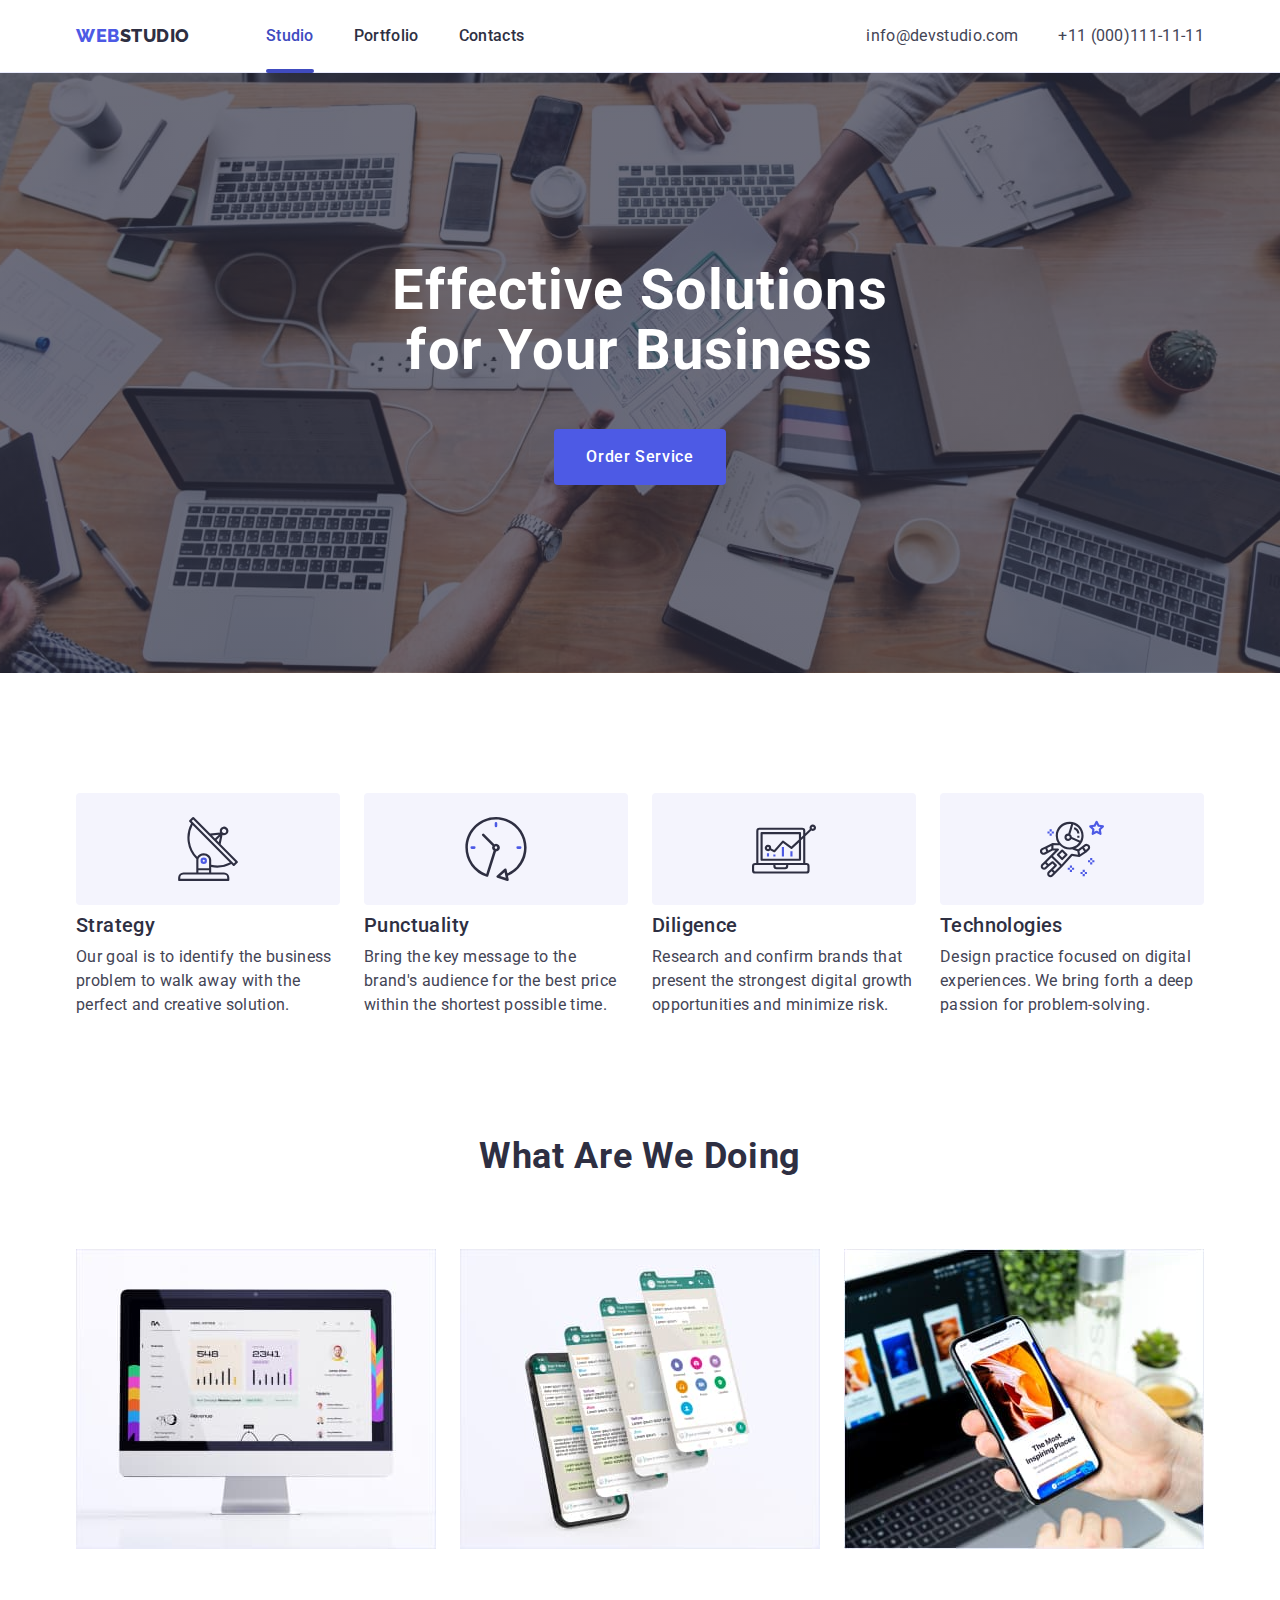
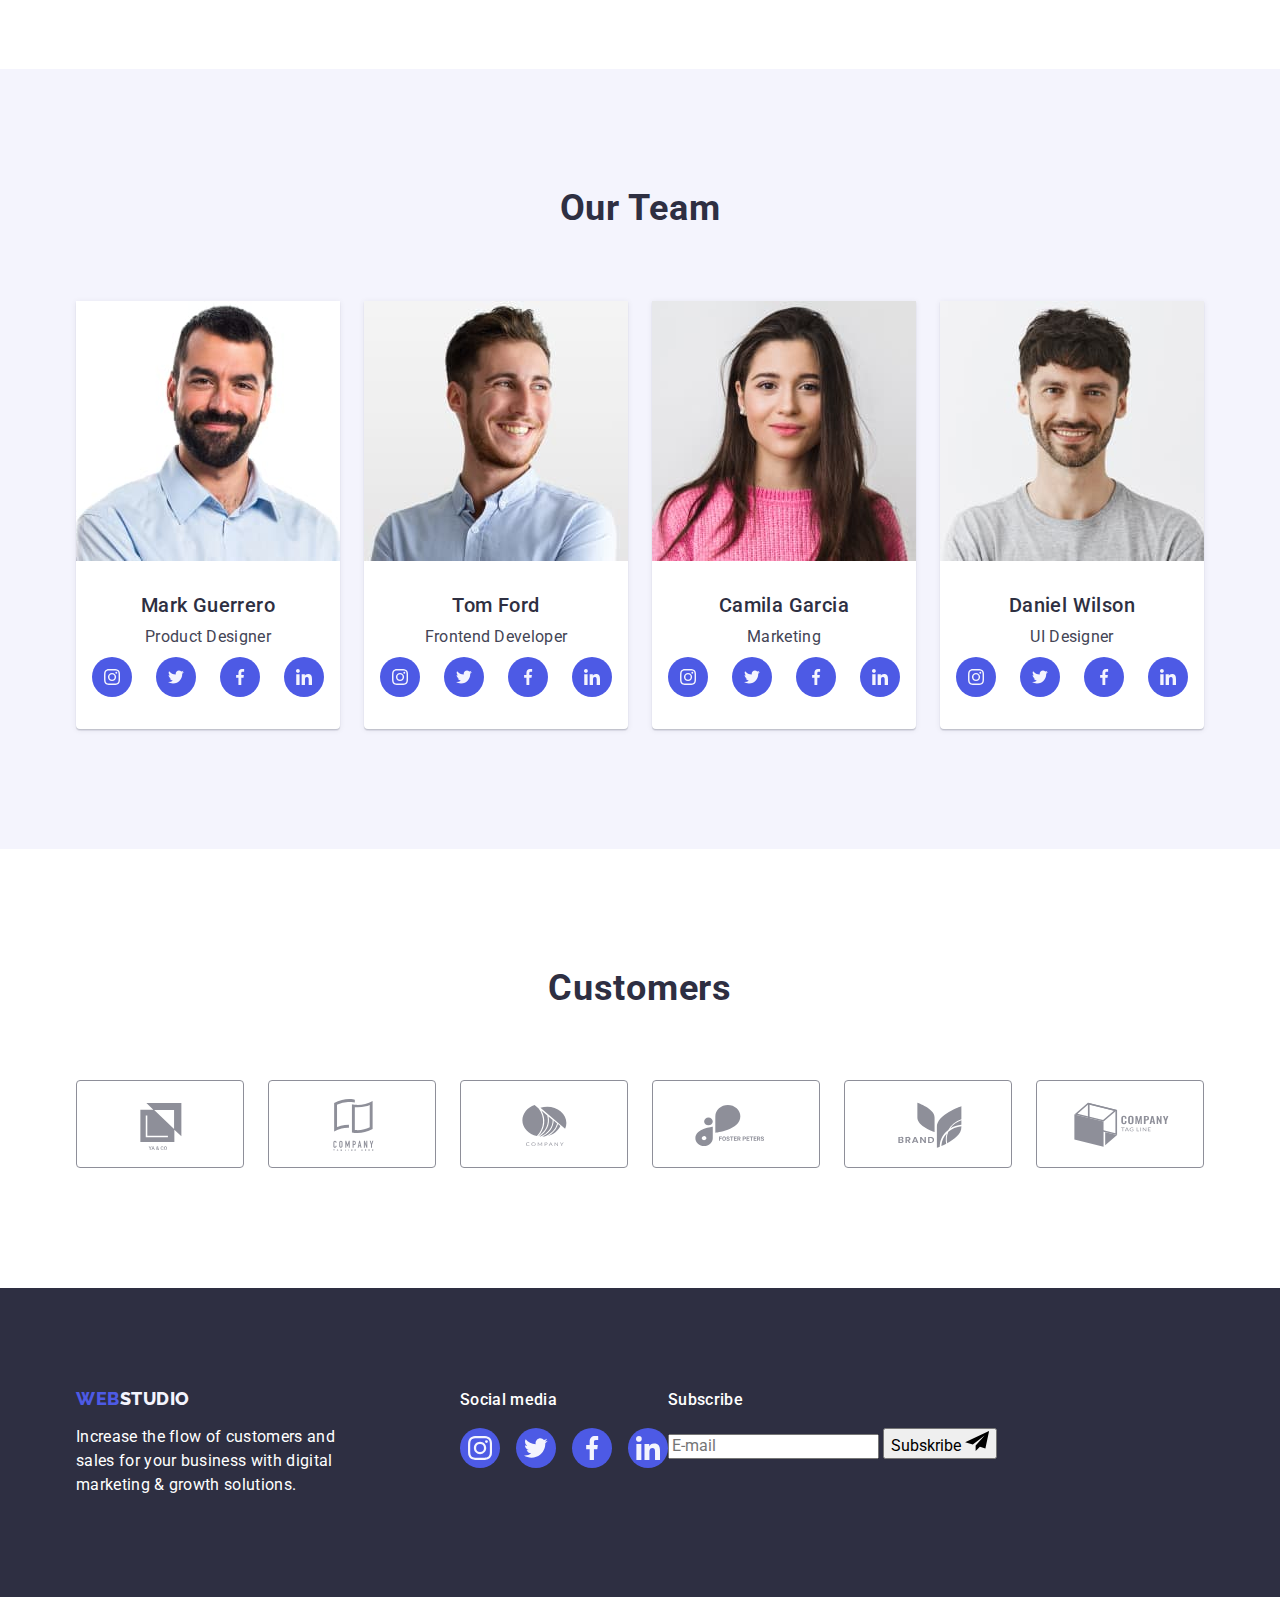
==== index.html @ 9d2a529b "hw day 2" ====
<!DOCTYPE html>
<html lang="en">

<head>
  <meta charset="UTF-8" />
  <meta http-equiv="X-UA-Compatible" content="IE=edge" />
  <meta name="viewport" content="width=device-width, initial-scale=1.0" />
  <title>WEBSTUDIO</title>
  <!-- Google fonts -->
  <link rel="preconnect" href="https://fonts.googleapis.com">
  <link rel="preconnect" href="https://fonts.gstatic.com" crossorigin>
  <link href="https://fonts.googleapis.com/css2?family=Raleway:wght@800&family=Roboto:wght@400;500;700;900&display=swap"
    rel="stylesheet">
  <link rel="stylesheet" href="https://cdn.jsdelivr.net/npm/modern-normalize@1.1.0/modern-normalize.min.css">
  <link rel="stylesheet" href="./css/styles.css">
</head>

<body class="body">
  <!-- Header section -->
  <header class="header">
    <div class="header-container container">
      <nav class="header-nav list">
        <a class="header-web link" href="./index.html">WEB<span class="header-studio link">Studio</span></a>
        <ul class="header-list list">
          <li class="header-item list">
            <a class="header-link current link" href="./index.html">Studio</a>
          </li>
          <li class="header-item list">
            <a class="header-link link" href="./portfolio.html">Portfolio</a>
          </li>
          <li class="header-item list">
            <a class="header-link link" href="">Contacts</a>
          </li>
        </ul>
      </nav>
      <address class=" adress-header">
        <ul class="adress list">
          <li class="adress-item">
            <a class="adress-mail link" href=" mailto:info@devstudio.com">info@devstudio.com</a>
          </li>
          <li><a class="adress-mail link" href="tel:+110001111111">+11 (000)111-11-11</a>
          </li>
        </ul>
      </address>
    </div>
  </header>
  <main>
    <section class="hero">
      <div class="container">
        <!-- Hero -->
        <h1 class="hero-title">Effective Solutions for Your Business</h1>
        <button class="hero-btn" type="button" data-modal-open>Order Service</button>
      </div>
    </section>
    <!-- Benefits -->
    <section class="benefits">
      <div class="container">
        <h2 class="visually-hidden">What we are doing</h2>
        <ul class="benefits-list list">
          <li class="benefits-item">
            <div class="icons">
              <svg class="benefits-icon" width="64" height="64">
                <use href="./images/icons.svg#icon-antenna4"></use>
              </svg>
            </div>
            <h3 class="benefits-title">Strategy</h3>
            <p class="benefits-text">
              Our goal is to identify the business problem to walk away with the
              perfect and creative solution.
            </p>
          </li>
          <li class="benefits-item">
            <div class="icons">
              <svg class="benefits-icon" width="64" height="64">
                <use href="./images/icons.svg#icon-clock2"></use>
              </svg>
            </div>
            <h3 class="benefits-title">Punctuality</h3>
            <p class="benefits-text">
              Bring the key message to the brand's audience for the best price
              within the shortest possible time.
            </p>
          </li>
          <li class="benefits-item">
            <div class="icons">
              <svg class="benefits-icon" width="64" height="64">
                <use href="./images/icons.svg#icon-diagram3"></use>
              </svg>
            </div>
            <h3 class="benefits-title">Diligence</h3>
            <p class="benefits-text">
              Research and confirm brands that present the strongest digital
              growth opportunities and minimize risk.
            </p>
          </li>
          <li class="benefits-item">
            <div class="icons">
              <svg class="benefits-icon" width="64" height="64">
                <use href="./images/icons.svg#icon-astronaut1"></use>
              </svg>
            </div>
            <h3 class="benefits-title">Technologies</h3>
            <p class="benefits-text">
              Design practice focused on digital experiences. We bring forth a
              deep passion for problem-solving.
            </p>
          </li>
        </ul>
      </div>
    </section>
    <!-- What are we doing -->
    <section class="img-section">
      <div class="container">
        <h2 class="img-section-title">What are we doing</h2>
        <ul class="img-section-images list">
          <li class="img-section-item">
            <img class="img-section-img" src="./images/img01.jpg" alt="Computer" width="360" height="300" />
          </li>
          <li class="img-section-item">
            <img class="img-section-img" src="./images/img02.jpg" alt="Technologies" width="360" height="300" />
          </li>
          <li class="img-section-item">
            <img class="img-section-img" src="./images/img03.jpg" alt="Mobile device" width="360" height="300" />
          </li>
        </ul>
      </div>
    </section>
    <!-- Our Team -->
    <section class="section-team section">
      <div class="container">
        <h2 class="team-title">Our Team</h2>
        <ul class="team-list list">
          <li class="team-item">
            <img class="team-img" src="./images/section03/img01.jpg" alt="Man in shirt" width="264" height="260" />
            <div class="team-name">
              <h3 class="team-headline">Mark Guerrero</h3>
              <p class="team-text">Product Designer</p>
              <ul class="socials list">
                <li class="socials-item">
                  <a class="socials-link link" href="https://instagram.com" target="_blank" rel="noopener no referrer"
                    aria-label="Instagram icon">
                    <svg class="socials-icon" width="16" height="16">
                      <use href="./images/icons.svg#icon-instagram1"></use>
                    </svg>
                  </a>
                </li>
                <li class="socials-item">
                  <a class="socials-link link" href="https://twitter.com" target="_blank" rel="noopener no referrer"
                    aria-label="Twitter icon">
                    <svg class="socials-icon" width="16" height="16">
                      <use href="./images/icons.svg#icon-twitter2"></use>
                    </svg>
                  </a>
                </li>
                <li class="socials-item">
                  <a class="socials-link link" href="https://facebook.com" target="_blank" rel="noopener no referrer"
                    aria-label="Facebook icon">
                    <svg class="socials-icon" width="16" height="16">
                      <use href="./images/icons.svg#icon-facebook3"></use>
                    </svg>
                  </a>
                </li>
                <li class="socials-item">
                  <a class="socials-link link" href="https://linkedin.com" target="_blank" rel="noopener no referrer"
                    aria-label="Linkedin icon">
                    <svg class="socials-icon" width="16" height="16">
                      <use href="./images/icons.svg#icon-linkedin4"></use>
                    </svg>
                  </a>
                </li>
              </ul>
            </div>
          </li>
          <li class="team-item">
            <img class="team-img" src="./images/section03/img02.jpg" alt="Man in shirt" width="264" height="260" />
            <div class="team-name">
              <h3 class="team-headline">Tom Ford</h3>
              <p class="team-text">Frontend Developer</p>
              <ul class="socials list">
                <li class="socials-item">
                  <a class="socials-link link" href="https://instagram.com" target="_blank" rel="noopener no referrer"
                    aria-label="Instagram icon">
                    <svg class="socials-icon" width="16" height="16">
                      <use href="./images/icons.svg#icon-instagram1"></use>
                    </svg>
                  </a>
                </li>
                <li class="socials-item">
                  <a class="socials-link link" href="https://twitter.com" target="_blank" rel="noopener no referrer"
                    aria-label="Twitter icon">
                    <svg class="socials-icon" width="16" height="16">
                      <use href="./images/icons.svg#icon-twitter2"></use>
                    </svg>
                  </a>
                </li>
                <li class="socials-item">
                  <a class="socials-link link" href="https://facebook.com" target="_blank" rel="noopener no referrer"
                    aria-label="Facebook icon">
                    <svg class="socials-icon" width="16" height="16">
                      <use href="./images/icons.svg#icon-facebook3"></use>
                    </svg>
                  </a>
                </li>
                <li class="socials-item">
                  <a class="socials-link link" href="https://linkedin.com" target="_blank" rel="noopener no referrer"
                    aria-label="Linkedin icon">
                    <svg class="socials-icon" width="16" height="16">
                      <use href="./images/icons.svg#icon-linkedin4"></use>
                    </svg>
                  </a>
                </li>
              </ul>
            </div>
          </li>
          <li class="team-item">
            <img class="team-img" src="./images/section03/img03.jpg" alt="Women in sweater" width="264" height="260" />
            <div class="team-name">
              <h3 class="team-headline">Camila Garcia</h3>
              <p class="team-text">Marketing</p>
              <ul class="socials list">
                <li class="socials-item">
                  <a class="socials-link link" href="https://instagram.com" target="_blank" rel="noopener no referrer"
                    aria-label="Instagram icon">
                    <svg class="socials-icon" width="16" height="16">
                      <use href="./images/icons.svg#icon-instagram1"></use>
                    </svg>
                  </a>
                </li>
                <li class="socials-item">
                  <a class="socials-link link" href="https://twitter.com" target="_blank" rel="noopener no referrer"
                    aria-label="Twitter icon">
                    <svg class="socials-icon" width="16" height="16">
                      <use href="./images/icons.svg#icon-twitter2"></use>
                    </svg>
                  </a>
                </li>
                <li class="socials-item">
                  <a class="socials-link link" href="https://facebook.com" target="_blank" rel="noopener no referrer"
                    aria-label="Facebook icon">
                    <svg class="socials-icon" width="16" height="16">
                      <use href="./images/icons.svg#icon-facebook3"></use>
                    </svg>
                  </a>
                </li>
                <li class="socials-item">
                  <a class="socials-link link" href="https://linkedin.com" target="_blank" rel="noopener no referrer"
                    aria-label="Linkedin icon">
                    <svg class="socials-icon" width="16" height="16">
                      <use href="./images/icons.svg#icon-linkedin4"></use>
                    </svg>
                  </a>
                </li>
              </ul>
            </div>
          </li>
          <li class="team-item">
            <img class="team-img" src="./images/section03/img04.jpg" alt="Man in shirt" width="264" height="260" />
            <div class="team-name">
              <h3 class="team-headline">Daniel Wilson</h3>
              <p class="team-text">UI Designer</p>
              <ul class="socials list">
                <li class="socials-item">
                  <a class="socials-link link" href="https://instagram.com" target="_blank" rel="noopener no referrer"
                    aria-label="Instagram icon">
                    <svg class="socials-icon" width="16" height="16">
                      <use href="./images/icons.svg#icon-instagram1"></use>
                    </svg>
                  </a>
                </li>
                <li class="socials-item">
                  <a class="socials-link link" href="https://twitter.com" target="_blank" rel="noopener no referrer"
                    aria-label="Twitter icon">
                    <svg class="socials-icon" width="16" height="16">
                      <use href="./images/icons.svg#icon-twitter2"></use>
                    </svg>
                  </a>
                </li>
                <li class="socials-item">
                  <a class="socials-link link" href="https://facebook.com" target="_blank" rel="noopener no referrer"
                    aria-label="Facebook icon">
                    <svg class="socials-icon" width="16" height="16">
                      <use href="./images/icons.svg#icon-facebook3"></use>
                    </svg>
                  </a>
                </li>
                <li class="socials-item">
                  <a class="socials-link link" href="https://linkedin.com" target="_blank" rel="noopener no referrer"
                    aria-label="Linkedin icon">
                    <svg class="socials-icon" width="16" height="16">
                      <use href="./images/icons.svg#icon-linkedin4"></use>
                    </svg>
                  </a>
                </li>
              </ul>
            </div>
          </li>
        </ul>
      </div>
    </section>
    <!-- Customers section -->
    <section class="customers section">
      <div class="container">
        <h2 class="customers-title">Customers</h2>
        <ul class="customers-list list">
          <li class="customers-item">
            <a class="customers-link link" href="">
              <svg class="customers-icon" width="104" height="56">
                <use href="./images/icons.svg#icon-Logo"></use>
              </svg>
            </a>
          </li>
          <li class="customers-item">
            <a class="customers-link link" href="">
              <svg class="customers-icon" width="104" height="56">
                <use href="./images/icons.svg#icon-Logo-1"></use>
              </svg>
            </a>
          </li>
          <li class="customers-item">
            <a class="customers-link link" href="">
              <svg class="customers-icon" width="104" height="56">
                <use href="./images/icons.svg#icon-Logo-2"></use>
              </svg>
            </a>
          </li>
          <li class="customers-item">
            <a class="customers-link link" href="">
              <svg class="customers-icon" width="104" height="56">
                <use href="./images/icons.svg#icon-Logo-3"></use>
              </svg>
            </a>
          </li>
          <li class="customers-item">
            <a class="customers-link link" href="">
              <svg class="customers-icon" width="104" height="56">
                <use href="./images/icons.svg#icon-Logo-4"></use>
              </svg>
            </a>
          </li>
          <li class="customers-item">
            <a class="customers-link link" href="">
              <svg class="customers-icon" width="104" height="56">
                <use href="./images/icons.svg#icon-Logo-5"></use>
              </svg>
            </a>
          </li>
        </ul>
      </div>
    </section>
  </main>
  <!-- Footer section -->
  <footer class="footer">
    <div class="footer-container container">
      <div class="footer-logo">
        <a class="footer-web link" href="./index.html">WEB<span class="footer-studio link">Studio</span></a>
        <p class="footer-text">
          Increase the flow of customers and sales for your business with digital
          marketing & growth solutions.
        </p>
      </div>
      <div class="social-container">
        <p class="footer-text-social">Social media</p>
        <ul class="socials-list list">
          <li class="socials-item">
            <a class="footer-link link" href="https://instagram.com" target="_blank" rel="noopener no referrer"
              aria-label="Instagram icon">
              <svg class="socials-icon" width="24" height="24">
                <use href="./images/icons.svg#icon-instagram1"></use>
              </svg>
            </a>
          </li>
          <li class="socials-item">
            <a class="footer-link link" href="https://twitter.com" target="_blank" rel="noopener no referrer"
              aria-label="Twitter icon">
              <svg class="socials-icon" width="24" height="24">
                <use href="./images/icons.svg#icon-twitter2"></use>
              </svg>
            </a>
          </li>
          <li class="socials-item">
            <a class="footer-link link" href="https://facebook.com" target="_blank" rel="noopener no referrer"
              aria-label="Facebook icon">
              <svg class="socials-icon" width="24" height="24">
                <use href="./images/icons.svg#icon-facebook3"></use>
              </svg>
            </a>
          </li>
          <li class="socials-item">
            <a class="footer-link link" href="https://linkedin.com" target="_blank" rel="noopener no referrer"
              aria-label="Linkedin icon">
              <svg class="socials-icon" width="24" height="24">
                <use href="./images/icons.svg#icon-linkedin4"></use>
              </svg>
            </a>
          </li>
        </ul>
      </div>
      <form class="subskribe-form" name="subskribe_form">
        <div class="subskribe-box">
          <p class="footer-text-social">Subscribe</p>
          <label>
            <input type="email" name="user_email" placeholder="E-mail" />
          </label>
          <!-- Button form subskribe -->
          <button type="submit">Subskribe
            <svg class="send-icon" width="24" height="20">
              <use href="./images/icons.svg#icon-icon-send"></use>
            </svg>
          </button>
        </div>
      </form>
    </div>
  </footer>
  <!-- Modal window -->
  <div class="backdrop is-hidden" data-modal>
    <div class="modal">
      <button class="modal-button" type="button" data-modal-close>
        <svg class="modal-icon" width="8" height="8">
          <use href="./images/icons.svg#icon-Vector-close"></use>
        </svg>
      </button>
      <strong class="modal-title">Leave your contacts and we will call you back</strong>
      <form class="modal-form" name="contact-form">
        <label class="modal-form-label" for="user_name">Name</label>
        <div class="modal-form-field">
          <input class="modal-form-input" type="text" name="user_name">
          <svg class="modal-form-icon" width="12" height="12">
            <use href="./images/icons.svg#icon-user-icon"></use>
          </svg>
        </div>
        <label class="modal-form-label" for="user_phone">Phone</label>
        <div class="modal-form-field">
          <input class="modal-form-input" type="tel" name="user_phone">
          <svg class="modal-form-icon" width="13" height="13">
            <use href="./images/icons.svg#icon-phone-icon"></use>
          </svg>
        </div>
        <label class="modal-form-label" for="user_email">Email</label>
        <div>
          <input class="modal-form-input" type="email" name="user_email">
          <svg class="modal-form-icon" width="15" height="12">
            <use href="./images/icons.svg#icon-mail-icon"></use>
          </svg>
        </div>
        <label class="modal-form-label" for="user_name">Comment</label>
        <textarea class="modal-form-message" name="user_message" rows="5" placeholder="Text input">
      </textarea>
        <label class="modal-form-agreement" for="user_agreement">
          <input class="modal-form-agreement" type="checkbox" name="user_agreement">
          <span class="modal-form-agreement-text">I accept the terms and conditions of the <a
              class="modal-form-agreement-link" href="">Privacy
              Policy</a></span>
        </label>
        <button class="hero-btn" type="submit">Send</button>
      </form>
    </div>
  </div>

  <script src="./js/modal.js"></script>
</body>

</html>
---- css/styles.css ----
/**
  |============================
  | Colors
  |============================
*/

:root {
  --iris: #4d5ae5;
  --ocean: #404bbf;
  --navy-blue: #2e2f42;
  --green: #31d0aa;
  --slate: #434455;
  --light-slate: #8e8f99;
  --cornflower: #e7e9fc;
  --cloud: #f4f4fd;
  --navy-blue-modal: #2e2f42;
  --grey: #2e2f42;
  --white: #ffffff;
  --dairy: #fcfcfc;


/**
  |============================
  | Fonts
  |============================
*/
  --primary-font: Roboto, sans-serif;
  --secodary-font: Raleway, sans-serif;
  
  /**
    |============================
    | Text colors
    |============================
  */
  --main-txt-cl: #434455;
  --light-txt-cl: #2e2f42;
  --accent-txt-cl:#4d5ae5;
  --navi-focus-cl:#404BBF;
  --mail-txt-cl: #434455;
  --white-txt-cl: #ffffff;
  --footer-txt-cl:#f4f4fd;
  /**
    |============================
    | BG Colors
    |============================
  */

  --background: #2e2f42;
  --background-btn:#4d5ae5;
  --bck-clr-main:#ffffff;


  /**
    |============================
    | Color bottom
    |============================
  */
  --btm-border:#e7e9fc;

  /**
    |============================
    | Customers icon
    |============================
  */
--cust-icon:#8e8f99;


  /**
    |============================
    | Others
    |============================
  */

  --indent:24px;
  --anim:250ms cubic-bezier(0.4, 0, 0.2, 1); 

}

/**
  |============================
  | Base styles
  |============================
*/
/* RESET  start*/

h1,
h2,
h3,
h4,
h5,
h6,
p {
  margin: 0;
}

.img{
  display: block;
}
.visually-hidden {
  position: absolute;
  white-space: nowrap;
  width: 1px;
  height: 1px;
  overflow: hidden;
  border: 0;
  padding: 0;
  clip: rect(0 0 0 0);
  clip-path: inset(50%);
  margin: -1px;
}

.section{
  padding-top: 120px;
  padding-bottom: 120px;
}

.benefits {
  padding-bottom: 120px;
  padding-top: 120px;
}

.list{
list-style: none;
padding: 0;
margin: 0;
}

.decoration{
  text-decoration: none;
}
.link{
  text-decoration: none;
}

.adress-header{
  font-style: normal
}
/* Reset end */

.container {
  width: 1158px;
  margin-left: auto;
  margin-right: auto;
  padding-left: 15px;
  padding-right: 15px;
}

/**
  |============================
  | Body section
  |============================
*/

.body{
  font-family: var(--primary-font);
  font-size: 16px;
  color: var(--main-txt-cl);
  background-color: var(--bck-clr-main);

}

/**
  |============================
  | HEADER
  |============================
*/

.header-container{
  display: flex;
  align-items: center;
  
}


.header-web {
margin-right: 76px;
font-family: "Raleway", sans-serif;
font-weight: 800;
font-size: 18px;
line-height: 1.17;
letter-spacing: 0.03em;
text-transform: uppercase;
color: var(--accent-txt-cl);
}

.header-studio {
  color: var(--light-txt-cl);
}

.header-link-studio {
  font-weight: 800;
  font-size: 18px;
  line-height: 1.17;
  color: var(--light-txt-cl);
  font-family: var(--secodary-font);
  letter-spacing: 0.03em;
  text-transform: uppercase;
}

.header {
border-bottom: 1px solid #e7e9fc;
box-shadow: 0px 2px 1px rgba(46, 47, 66, 0.08), 0px 1px 1px rgba(46, 47, 66, 0.16), 0px 1px 6px rgba(46, 47, 66, 0.08);
}

.header-list {
gap: 40px;
display:flex;
align-items: center;
}

.header-nav{
 display:flex;
 align-items: center;
 margin-right: auto
}

.header-link {
  position: relative;
  display: block;
  padding-top: 24px;
  padding-bottom: 24px;
  font-weight: 500;
  font-size: 16px;
  line-height: 1.5;
  letter-spacing: 0.02em;
  color: var(--light-txt-cl);
  transition: color var(--anim);

}

.header-link::after {
position: absolute;
content: '';
width: 100%;
bottom: -1px;
height: 4px;
border-radius: 2px;
display: block;
transition: background-color var(--anim);
}

.header-link.current{
color: var(--navi-focus-cl);
}

.header-link.current::after,
.header-link:hover::after,
.header-link:focus::after{
background-color: var(--navi-focus-cl);
}


.header-link:hover{
  color: #404bbf;
}
.header-link:focus{
  color:#404bbf;
}

.adress {
display: flex;
gap: 40px;
}


.adress-mail-end {
  margin-right: 0;
}


.adress-mail {
  font-size: 16px;
  line-height: 1.5;
  letter-spacing: 0.02em;
  color: var(--main-txt-cl);
  transition: color var(--anim);
}

.adress-mail:hover{
  color: #404bbf;
}
.adress-mail:focus{
  color: #404bbf;
}


/**
  |============================
  | Hero section
  |============================
*/

.hero {
max-width: 1440px;
max-height: 600px;
padding-top: 188px;
padding-bottom: 188px;
background-color: var(--background);
background-position: center;
background-size: cover;
background-repeat: no-repeat;
background-image: linear-gradient(rgba(46, 47, 66, 0.7), rgba(46, 47, 66, 0.7)), url(../images/section1/people-office.jpg);
margin-left: auto;
margin-right: auto;
}

.hero-title {
max-width: 496px;
font-size: 56px;
line-height: 1.07;
text-align: center;
letter-spacing: 0.02em;
color: #ffffff;
margin-left: auto;
margin-right: auto;
margin-bottom: 48px;
}

.hero-btn {
margin: auto;
display: block;
min-width: 169px;
height: 56px;
border-radius: 4px;
padding: 16px 32px;
background-color: #4D5AE5;
font-family: "Roboto", sans-serif;
font-weight: 500;
font-size: 16px;
line-height: 1.5;
letter-spacing: 0.04em;
border: none;
color: #ffffff;
cursor: pointer;
transition: background-color var(--anim);
}

.hero-btn:focus{
background-color: #404BBF;
}
.hero-btn:hover{
  background-color: #404BBF;
}

/**
  |============================
  | Benefits section
  |============================
*/


.icons {
display: flex;
align-items: center;
justify-content: center;
border-radius: 4px;
margin-bottom: 8px;
width: 264px;
height: 112px;
background-color: #F4F4FD;
}

.benefits-icon {

}

.benefits-item {
width: calc((100% - 72px) / 4);
}

.benefits-list {
  display: flex;
  gap: 24px;
}

.benefits-titles {
}

.benefits-title {
  font-weight: 500;
  font-size: 20px;
  margin-bottom: 8px;
  line-height: 1.2;
  letter-spacing: 0.02em;
  color: var(--light-txt-cl);
}

.benefits-text {
font-size: 16px;
line-height: 1.5;
letter-spacing: 0.02em;
font-family: var(--primary-font);
color: var(--main-txt-cl);
}



/**
  |============================
  | What are we doing section
  Images
  |============================
*/

.img-section-images {
  display: flex;
  gap: 24px;
  padding-bottom: 120px;
}

.img-section-title {
  margin-bottom: 72px;
  font-size: 36px;
  line-height: 1.11;
  text-align: center;
  letter-spacing: 0.02em;
  text-transform: capitalize;
  color: var(--light-txt-cl);
}

.img-section-item {

}

.img-section-img {
  display: block;
  max-width: 100%;
}


/**
  |============================
  | Our team section
  |============================
*/

.section-team {
  background-color:#F4F4FD ;
}

.team-title {
  margin-bottom: 72px;
  font-size: 36px;
  line-height: 1.11;
  text-align: center;
  letter-spacing: 0.02em;
  text-transform: capitalize;
  color: var(--light-txt-cl);
}

.team-list {
display: flex;
gap: 24px;
}

.team-name {
padding: 32px 0px;
border-radius: 0px 0px 4px 4px;
}


.team-item {
background-color: #FFFFFF;
border-radius: 0px 0px 4px 4px;
box-shadow:0px 1px 6px rgba(46, 47, 66, 0.08),
  0px 1px 1px rgba(46, 47, 66, 0.16),
  0px 2px 1px rgba(46, 47, 66, 0.08);
}

.team-img {
display: block;
max-width: 100%;
}


.team-img:focus{
box-shadow: 1px 0px 2px rgba(46, 47, 66, 0.08), 1px 0px 1px rgba(46, 47, 66, 0.16), 6px 0px 1px rgba(46, 47, 66, 0.08);
}

.team-headline {
margin-bottom: 8px;
text-align: center;
font-weight: 500;
font-size: 20px;
line-height: 1.2;
letter-spacing: 0.02em;
color: var(--light-txt-cl);
}

.team-text {
text-align: center;
font-size: 16px;
line-height: 1.5;
letter-spacing: 0.02em;
color: var(--main-txt-cl);
margin-bottom: 8px;
}

/**
  |============================
  | Socials icons
  |============================
*/
.socials {
  display: flex;
  justify-content: center;
  gap: 24px;
}


.socials-item {
  width: 40px;
  height: 40px;
}

.socials-link {
  width: 100%;
  height: 100%;
  background-color: var(--accent-txt-cl);
  border-radius: 50%;
  display: flex;
  align-items: center;
  justify-content: center;
  transition: background-color var(--anim);
  }

.socials-icon {
  fill:var(--footer-txt-cl);
}

.socials-link:hover {
  background-color: #404bbf;
}

.socials-link:focus {
  background-color: #404bbf;
}

.social-container {

}


/**
  |============================
  | Customers section
  |============================
*/


.customers {

}

.customers-title {
font-size: 36px;
line-height: 1.11;
text-align: center;
line-height: 1.1;
letter-spacing: 0.02em;
text-transform: capitalize;
color: var(--light-txt-cl);
margin-bottom: 72px;
}

.customers-list {
display: flex;
gap:24px;
}

.customers-item {
display: flex;
width: calc((100% - 120px) / 6);
height: 88px;
gap: 24px;
justify-content: center;
align-content: space-between;
flex-wrap: wrap;
flex-direction: column-reverse;
}


.customers-link { 
  display: flex;
  justify-content: center;
  color:var(--cust-icon);
  width: 100%;
  height: 100%;
  gap: 24px;
  align-items: center;
  border: 1px solid #8e8f99;
  border-radius:4px;
  transition: border-color var(--anim), color var(--anim);
  
}

.customers-link:hover {
border-color: #404bbf;
color: #404bbf;
}

.customers-link:focus {
border-color: #404bbf;
color:#404bbf;
}

.customers-icon {
fill: currentColor;
} 

.customers-logo {
}


/**
  |============================
  | Footer 
  |============================
*/
.footer {
  padding: 100px 0;
  background-color: var(--background);
}

.footer-web {
margin-bottom: 16px;
display: inline-block;
font-weight: 800;
font-size: 18px;
line-height: 1.16;
color: var(--accent-txt-cl);
font-family: var(--secodary-font);
line-height: 1.17;
letter-spacing: 0.03em;
text-transform: uppercase;
}

.footer-studio {
font-weight: 800;
font-size: 18px;
line-height: 1.16;
color:var(--footer-txt-cl);
font-family:var(--secodary-font);
line-height: 1.17;
letter-spacing: 0.03em;
text-transform: uppercase;
}

.footer-text {
letter-spacing: 0.02em;
font-weight: 400;
font-size: 16px;
line-height: 1.5;
color:var(--bck-clr-main);
}

.footer-text-social {
font-weight: 500;
font-size: 16px;
letter-spacing: 0.02em;
color: var(--white-txt-cl);
margin-bottom: 16px;
line-height: 1.5;
}



.footer-social {
}

.socials-list {
  display: flex;
  gap: 16px;
}


/**
  |============================
  | Subskribe box
  |============================
*/

/* .subskribe-box {
margin-left: 80px;
} */




.footer-container {
display: flex;
align-items: baseline;
}

.footer-link{
width: 100%;
height: 100%;
background-color:var(--accent-txt-cl);
border-radius: 50%;
display: flex;
align-items: center;
justify-content: center;
transition: background-color var(--anim);
}

.footer-link:hover {
  background-color:#31d0aa;
}

.footer-link:focus {
  background-color: #31d0aa;
}


.footer-icon {
  fill: var(--footer-txt-cl);
}


.footer-logo {
  margin-right: 120px;
  width: 264px;
}







/**
  |============================
  | Portfolio page
  |============================
*/

/**
  |============================
  | Header
  |============================
*/

.adress-mail:hover {
  color: #404bbf;
}

.adress-mail:focus {
  color: #404bbf;
}

.adress-tel {
  font-size: 16px;
  line-height: 1.5;
  letter-spacing: 0.02em;
  color: var(--main-txt-cl);
  transition: color var(--anim);
}

.adress-tel:hover {
  color: #404bbf;
}

.adress-tel:focus {
  color: #404bbf;
}

/**
  |============================
  | Buttons section
  |============================
*/
.buttons-menu {
  padding: 96px 0 120px;
}

.buttons-menu-list {
justify-content: center;
margin-bottom: 72px;
display: flex;
gap: 24px;
}


.buttons-menu-item {
}

.buttons-menu-title {}

.buttons-menu-btn {
  min-width: 69px;
  min-height: 48px;
  padding: 12px 24px;
  font-family: "Roboto", sans-serif;
  font-weight: 500;
  font-size: 16px;
  line-height: 1.5;
  text-align: center;
  border-radius: 4px;
  border: 1px solid var(--btm-border);
  letter-spacing: 0.04em;
  color: var(--accent-txt-cl);
  background-color: var(--footer-txt-cl);
  cursor: pointer;
  transition: border var(--anim), color var(--anim), background-color var(--anim), box-shadow var(--anim);
}

.buttons-menu-btn:hover {
border: 1px solid transparent;
color: #FFFFFF;
}

.buttons-menu-btn:focus {
  border: 1px solid transparent;
  color: #FFFFFF;
}

.buttons-menu-btn:hover {
background-color:#404BBF;
}

.buttons-menu-btn:focus {
  background-color: #404BBF;
}

.buttons-menu-btn:focus {
box-shadow: 0px 3px 1px rgba(0, 0, 0, 0.1),
  0px 2px 1px rgba(0, 0, 0, 0.08),
  0px 2px 2px rgba(0, 0, 0, 0.12);}

.buttons-menu-btn:hover {
  box-shadow: 0px 3px 1px rgba(0, 0, 0, 0.1),
    0px 2px 1px rgba(0, 0, 0, 0.08),
    0px 2px 2px rgba(0, 0, 0, 0.12);
}
/**
  |============================
  | Images sectiom
  |============================
*/

.images-list {
display: flex;
gap: var(--indent);
flex-wrap: wrap;
row-gap: 48px
}

.images-photos{
  display: block;
}

.images-box-overlay {
position: relative;
overflow: hidden;
}

.overlay {
position: absolute;
top: 0;
left: 0;
transform: translateY(100%);

width: 100%;
height: 100%;
padding: 32px;

background-color: var(--background-btn);
transition: transform var(--anim);
}

.images-overlay {
font-weight: 400;
letter-spacing: 0.02em;
line-height: 1.5;
color: var(--footer-txt-cl);
font-family: var(--primary-font);
text-align: left;
}

.images-link:hover .overlay{
transform: translateY(0);
}

.images-link:focus .overlay {
transform: translateY(0);
}


.images-item {
width: calc((100% - 48px) / 3);
}

.images-link {
display: block;
transition: box-shadow var(--anim);
}



.images-link:hover {
box-shadow: 0px 1px 6px rgba(46, 47, 66, 0.08), 0px 1px 1px rgba(46, 47, 66, 0.16), 0px 2px 1px rgba(46, 47, 66, 0.08);
}

.images-link:focus {
  box-shadow: 0px 1px 6px rgba(46, 47, 66, 0.08), 0px 1px 1px rgba(46, 47, 66, 0.16), 0px 2px 1px rgba(46, 47, 66, 0.08);
}

.images-container {
  padding: 32px 16px;
  border: 1px solid #e7e9fc;
  border-top: none;
}


.images-title {
margin-bottom: 8px;
font-weight: 500;
font-size: 20px;
line-height: 1.2;
letter-spacing: 0.02em;
color: var(--light-txt-cl);
}

.images-text {
font-size: 16px;
line-height: 1.5;
letter-spacing: 0.02em;
color: var(--main-txt-cl);
}
/**
  |============================
  | Modal window
  |============================
*/

.backdrop {
position: fixed;
top: 0;
left: 0;
background: rgba(46, 47, 66, 0.4);
width: 100%;
height: 100%;
transition: opacity var(--anim), visibility var(--anim);
} 

.backdrop.is-hidden {
opacity: 0;
visibility: hidden;
pointer-events: none;
}

.modal {
position: absolute;
top: 50%;
left: 50%;
transform: translate(-50%, -50%) rotate(0) scale(1);
opacity: 1;

width: 408px;
min-height: 584px;
padding: 24px;

border-radius: 4px;
background-color: #FCFCFC;
box-shadow: 0px 1px 1px rgba(0, 0, 0, 0.14), 0px 1px 3px rgba(0, 0, 0, 0.12), 0px 2px 1px rgba(0, 0, 0, 0.2);

transition: transform var(--anim);
}

.backdrop.is-hidden.modal{
transform: translate(-50%, -50%) rotate(0) scale(1);
opacity: 1;
}

.modal-button {
position: absolute;
display: block;

top: 24px;
right: 24px;
margin-left: auto;
width: 24px;
height: 24px;
border: none;
border-radius: 50%;
cursor: pointer;
background: #E7E9FC;
border: 1px solid rgba(0, 0, 0, 0.1);
transition: transform var(--anim);
}

.modal-icon {
display: block;
margin: auto;
}

.modal-title {
  display: block;
  text-align: center;

  margin-top: 72px;
  margin-bottom: 16px;

}

.modal-form {}

.modal-form-label {
  display: block;
  font-size: 12px;
  margin-bottom: 4px;

}

.modal-form-field {
  position: relative;
  margin-bottom: 8px;
}

.modal-form-input {
width: 360px;
height: 40px;

border: 1px solid rgba(46, 47, 66, 0.4);
border-radius: 4px;
  
}

.modal-form-icon {}

.modal-form-message {}

.modal-form-agreement {}

.modal-form-agreement-text {}

.modal-form-agreement-link {}
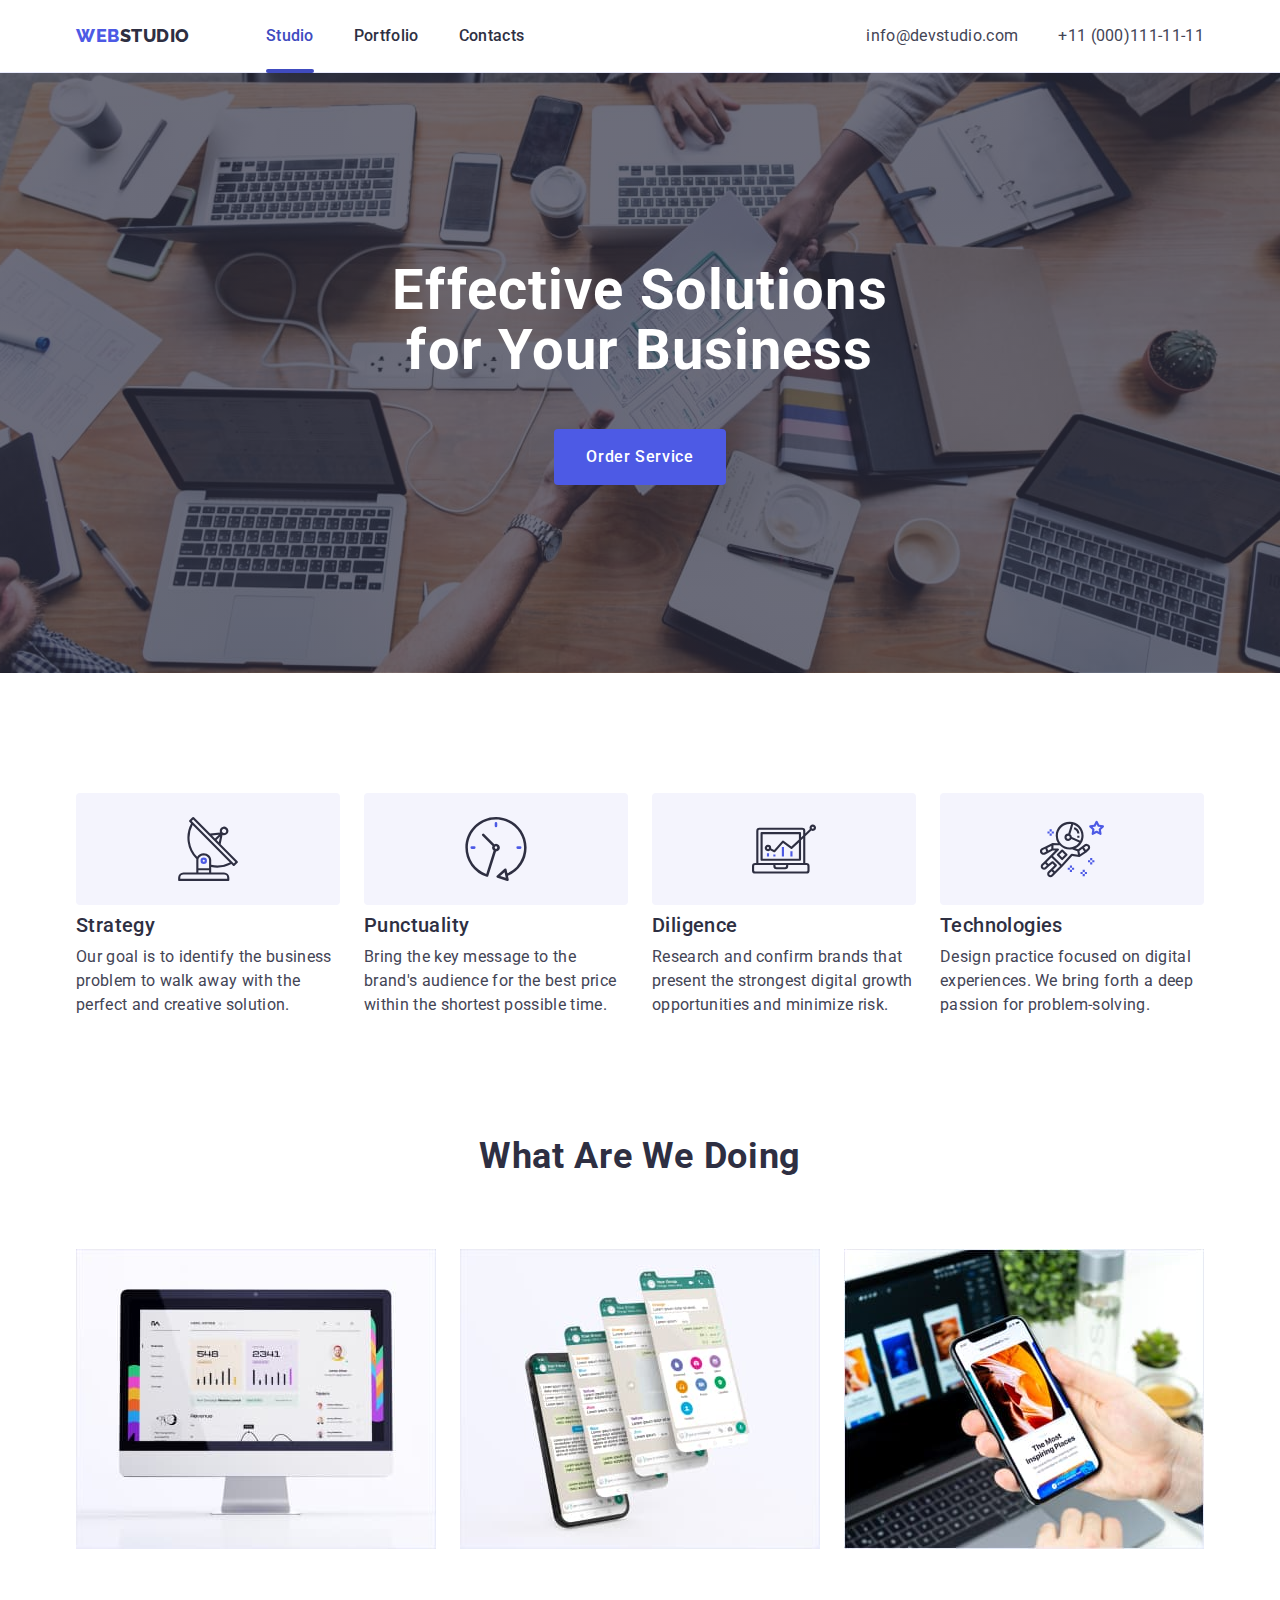
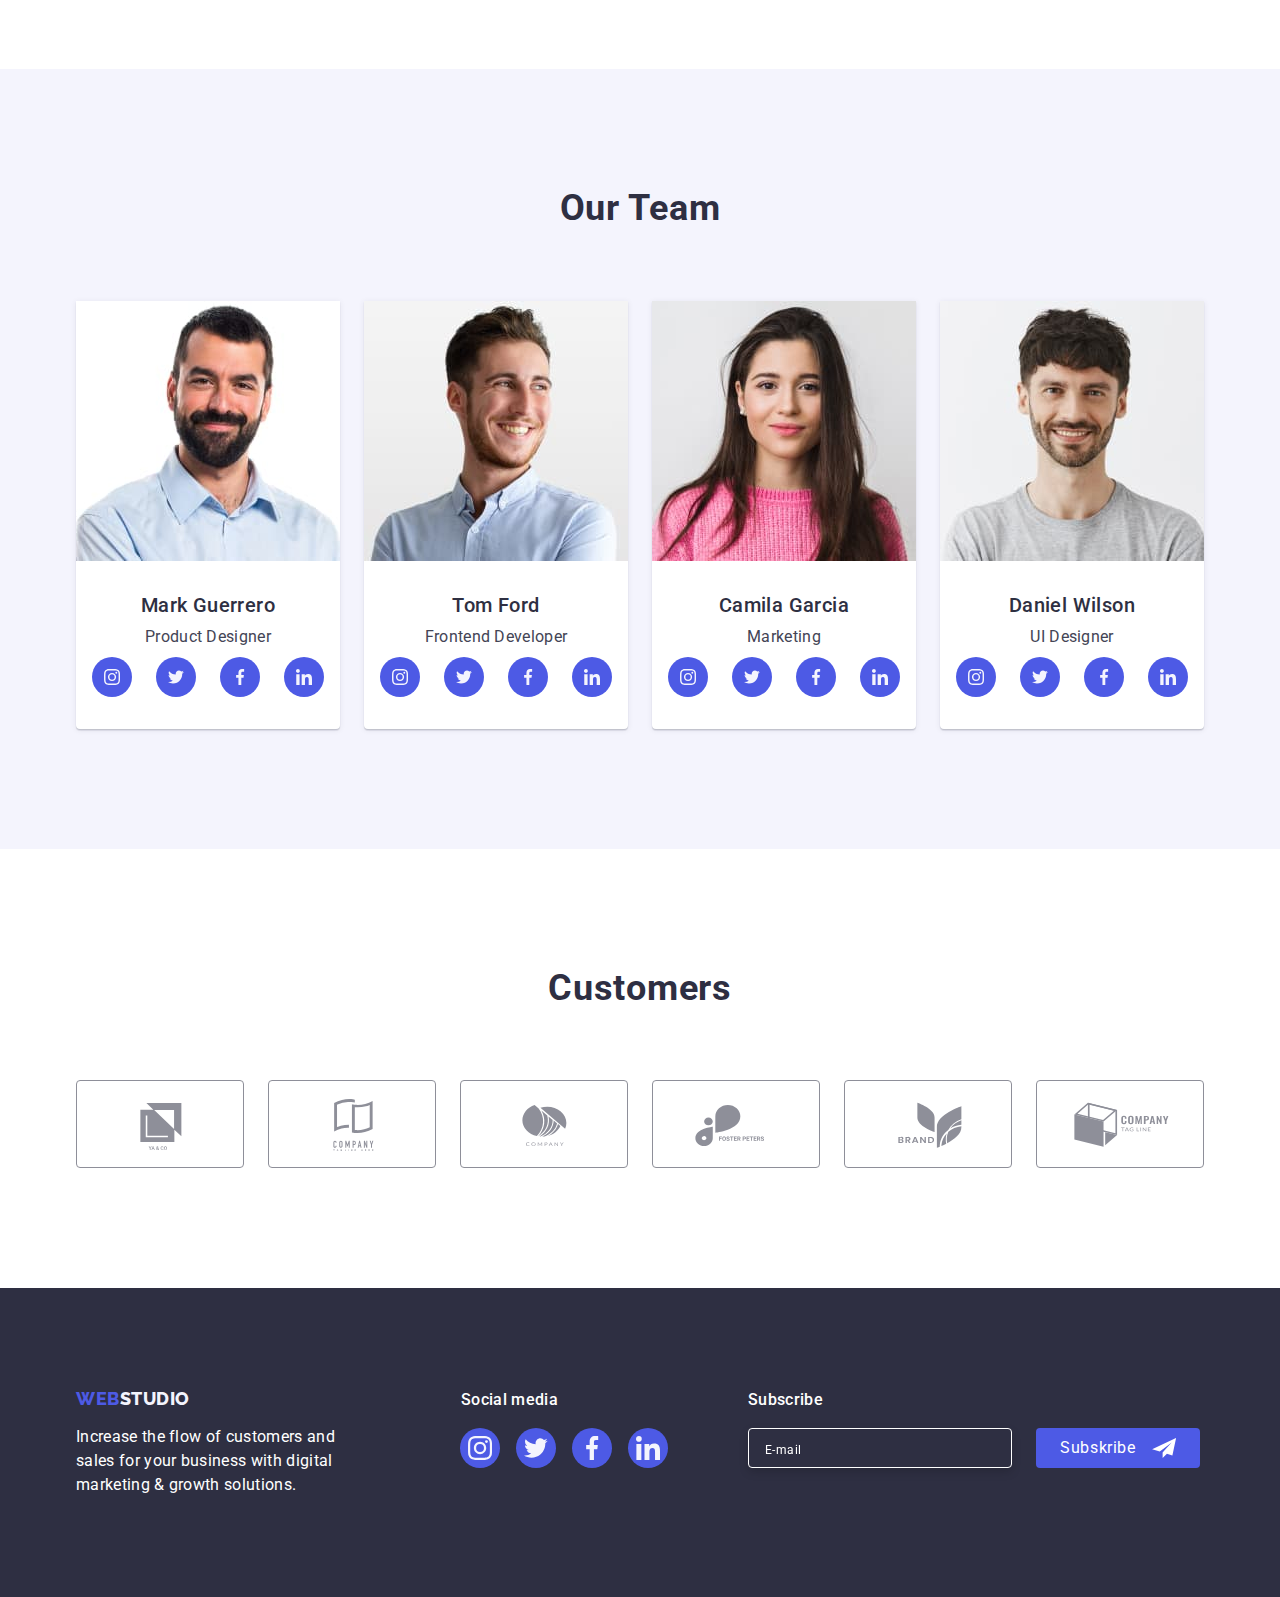
==== commit 7b5c5f05: "Hw day 3" ====
--- a/index.html
+++ b/index.html
@@ -396,13 +396,13 @@
         </ul>
       </div>
       <form class="subskribe-form" name="subskribe_form">
+        <p class="footer-text-subskribe">Subscribe</p>
         <div class="subskribe-box">
-          <p class="footer-text-social">Subscribe</p>
           <label>
-            <input type="email" name="user_email" placeholder="E-mail" />
+            <input class="footer-email-input" type="email" name="user_email" placeholder="E-mail" />
           </label>
           <!-- Button form subskribe -->
-          <button type="submit">Subskribe
+          <button class="subskribe-btn" type="submit">Subskribe
             <svg class="send-icon" width="24" height="20">
               <use href="./images/icons.svg#icon-icon-send"></use>
             </svg>
@@ -436,17 +436,20 @@
           </svg>
         </div>
         <label class="modal-form-label" for="user_email">Email</label>
-        <div>
+        <div class="modal-form-field">
           <input class="modal-form-input" type="email" name="user_email">
           <svg class="modal-form-icon" width="15" height="12">
             <use href="./images/icons.svg#icon-mail-icon"></use>
           </svg>
         </div>
-        <label class="modal-form-label" for="user_name">Comment</label>
-        <textarea class="modal-form-message" name="user_message" rows="5" placeholder="Text input">
-      </textarea>
+        <label class="modal-form-label" for="user_message">Comment</label>
+        <textarea class="modal-form-message" name="user_message" rows="5" placeholder="Text input"></textarea>
         <label class="modal-form-agreement" for="user_agreement">
-          <input class="modal-form-agreement" type="checkbox" name="user_agreement">
+          <input class="modal-form-agreement-box visually-hidden" type="checkbox" name="user_agreement">
+          <svg class="modal-form-agreement-icon" width="16" height=16">
+            <use class="modal-form-agreement-unchecked" href=" ./images/icons.svg#icon-checked"></use>
+            <use class="modal-form-agreement-checked" href="./images/icons.svg#icon-unchecked"></use>
+          </svg>
           <span class="modal-form-agreement-text">I accept the terms and conditions of the <a
               class="modal-form-agreement-link" href="">Privacy
               Policy</a></span>
--- a/css/styles.css
+++ b/css/styles.css
@@ -657,14 +657,75 @@
 
 .footer-text-social {
 font-weight: 500;
+margin-left: 1px;
 font-size: 16px;
 letter-spacing: 0.02em;
 color: var(--white-txt-cl);
 margin-bottom: 16px;
 line-height: 1.5;
 }
-
-
+.footer-text-subskribe {
+  font-weight: 500;
+  margin-left: 1px;
+  margin-left: 80px;
+  font-size: 16px;
+  letter-spacing: 0.02em;
+  color: var(--white-txt-cl);
+  margin-bottom: 16px;
+  line-height: 1.5;
+}
+
+
+.footer-email-input {
+  width: 264px;
+  height: 40px;
+  padding: 8px 16px;
+  margin-left: 80px;
+
+  filter: drop-shadow(0px 4px 4px rgba(0, 0, 0, 0.15));
+  border: 1px solid #FFFFFF;
+  border-radius: 4px;
+  background-color: var(--background);
+  outline: 2px solid transparent;
+  outline-offset: -2px;
+
+  transition: outline-color var(--anim);
+
+}
+
+.footer-email-input::placeholder {
+  font-size: 12px;
+  color:#FFFFFF;
+  letter-spacing: 0.04em;
+  
+}
+
+.subskribe-btn {
+
+font-size: 16px;
+color: #FFFFFF;
+border: none;
+cursor: pointer;
+
+background-color: var(--background-btn);
+border-radius: 4px;
+display: flex;  
+justify-content: center;
+align-items: center;
+padding: 8px 24px;
+letter-spacing: 0.04em;
+gap: 16px;
+}
+
+.subskribe-box {
+  display: flex;
+  gap: 24px;
+
+}
+
+.send-icon {
+fill: #FFFFFF;
+}
 
 .footer-social {
 }
@@ -680,11 +741,6 @@
   | Subskribe box
   |============================
 */
-
-/* .subskribe-box {
-margin-left: 80px;
-} */
-
 
 
 
@@ -988,6 +1044,13 @@
 background: #E7E9FC;
 border: 1px solid rgba(0, 0, 0, 0.1);
 transition: transform var(--anim);
+
+transition: background-color var(--anim) ;
+}
+
+.modal-button:hover{
+background-color: var(--navi-focus-cl);
+fill: #FFFFFF;
 }
 
 .modal-icon {
@@ -999,7 +1062,7 @@
   display: block;
   text-align: center;
 
-  margin-top: 72px;
+  margin-top: 48px;
   margin-bottom: 16px;
 
 }
@@ -1010,7 +1073,7 @@
   display: block;
   font-size: 12px;
   margin-bottom: 4px;
-
+  color: #8E8F99;
 }
 
 .modal-form-field {
@@ -1019,21 +1082,135 @@
 }
 
 .modal-form-input {
-width: 360px;
+width: 100%;
 height: 40px;
+padding-left: 38px;
 
 border: 1px solid rgba(46, 47, 66, 0.4);
 border-radius: 4px;
+
+outline: 2px solid transparent;
+outline-offset: -2px;
+transition: outline-color var(--anim);
+}
+
+.modal-form-input:focus{
+outline-color: var(--accent-txt-cl);
+}
+
+.modal-form-icon {
+  position: absolute;
+  top: 50%;
+  left: 19px;
+
+  transform: translateY(-50%);
+  transition: fill var(--anim);
+  pointer-events: none;
+}
+
+.modal-form-input:focus + .modal-form-icon{
+fill: var(--accent-txt-cl);
+}
+
+
+.modal-form-message {
+  display: block;
+
+  width: 100%;
+  min-height: 120px;
+  max-height: 180px;
+  padding: 8px 16px;
+  resize: none;
+  border: 1px solid rgba(46, 47, 66, 0.4);
+  border-radius: 4px;
   
-}
-
-.modal-form-icon {}
-
-.modal-form-message {}
-
-.modal-form-agreement {}
-
-.modal-form-agreement-text {}
-
-.modal-form-agreement-link {}
-
+margin-bottom: 16px;
+
+  outline: 2px solid transparent;
+  outline-offset: -2px;
+  transition: outline-color var(--anim);
+
+}
+
+.modal-form-message:focus{
+outline-color: var(--accent-txt-cl);
+}
+
+.modal-form-message::placeholder{
+  font-size: 12px;
+  color: rgba(46, 47, 66, 0.4);
+  letter-spacing: 0.04em;
+}
+
+.modal-form-agreement {
+  display: flex;
+  justify-content: center;
+  align-items:center;
+  gap: 6px;
+
+}
+
+.modal-form-agreement-box {
+  position: relative;
+  appearance: none;
+
+  width: 16px;
+  height: 16px;
+
+
+  border: 1px solid rgba(46, 47, 66, 0.4);
+  border-radius: 2px;
+  transition: var(--anim);
+}
+
+.visually-hidden {
+  position: absolute;
+  width: 1px;
+  height: 1px;
+  margin: -1px;
+  border: 0;
+  padding: 0;
+  white-space: nowrap;
+  clip-path: inset(100%);
+  clip: rect(0 0 0 0);
+  overflow: hidden;
+}
+
+.modal-form-agreement-box:checked {
+  background-color: var(--accent-bg-cl);
+  transition: var(--anim);
+}
+
+.modal-form-agreement-unchecked {
+  opacity: 1;
+  transition: var(--anim-fast);
+}
+
+input[type='checkbox']:checked+.modal-form-agreement-icon>.modal-form-agreement-unchecked {
+  opacity: 0;
+}
+
+.modal-form-agreement-checked {
+  opacity: 0;
+  transition: var(--anim-fast);
+}
+
+input[type='checkbox']:checked+.modal-form-agreement-icon>.modal-form-agreement-checked {
+  opacity: 1;
+}
+
+
+
+.modal-form-agreement-text {
+  font-size: 12px;
+  letter-spacing: 0.04em;
+  line-height: 1.17px;
+  color: #8E8F99;
+margin-bottom: 24px;
+margin-top: 16px;
+}
+
+.modal-form-agreement-link {
+  color: var(--background-btn);
+}
+
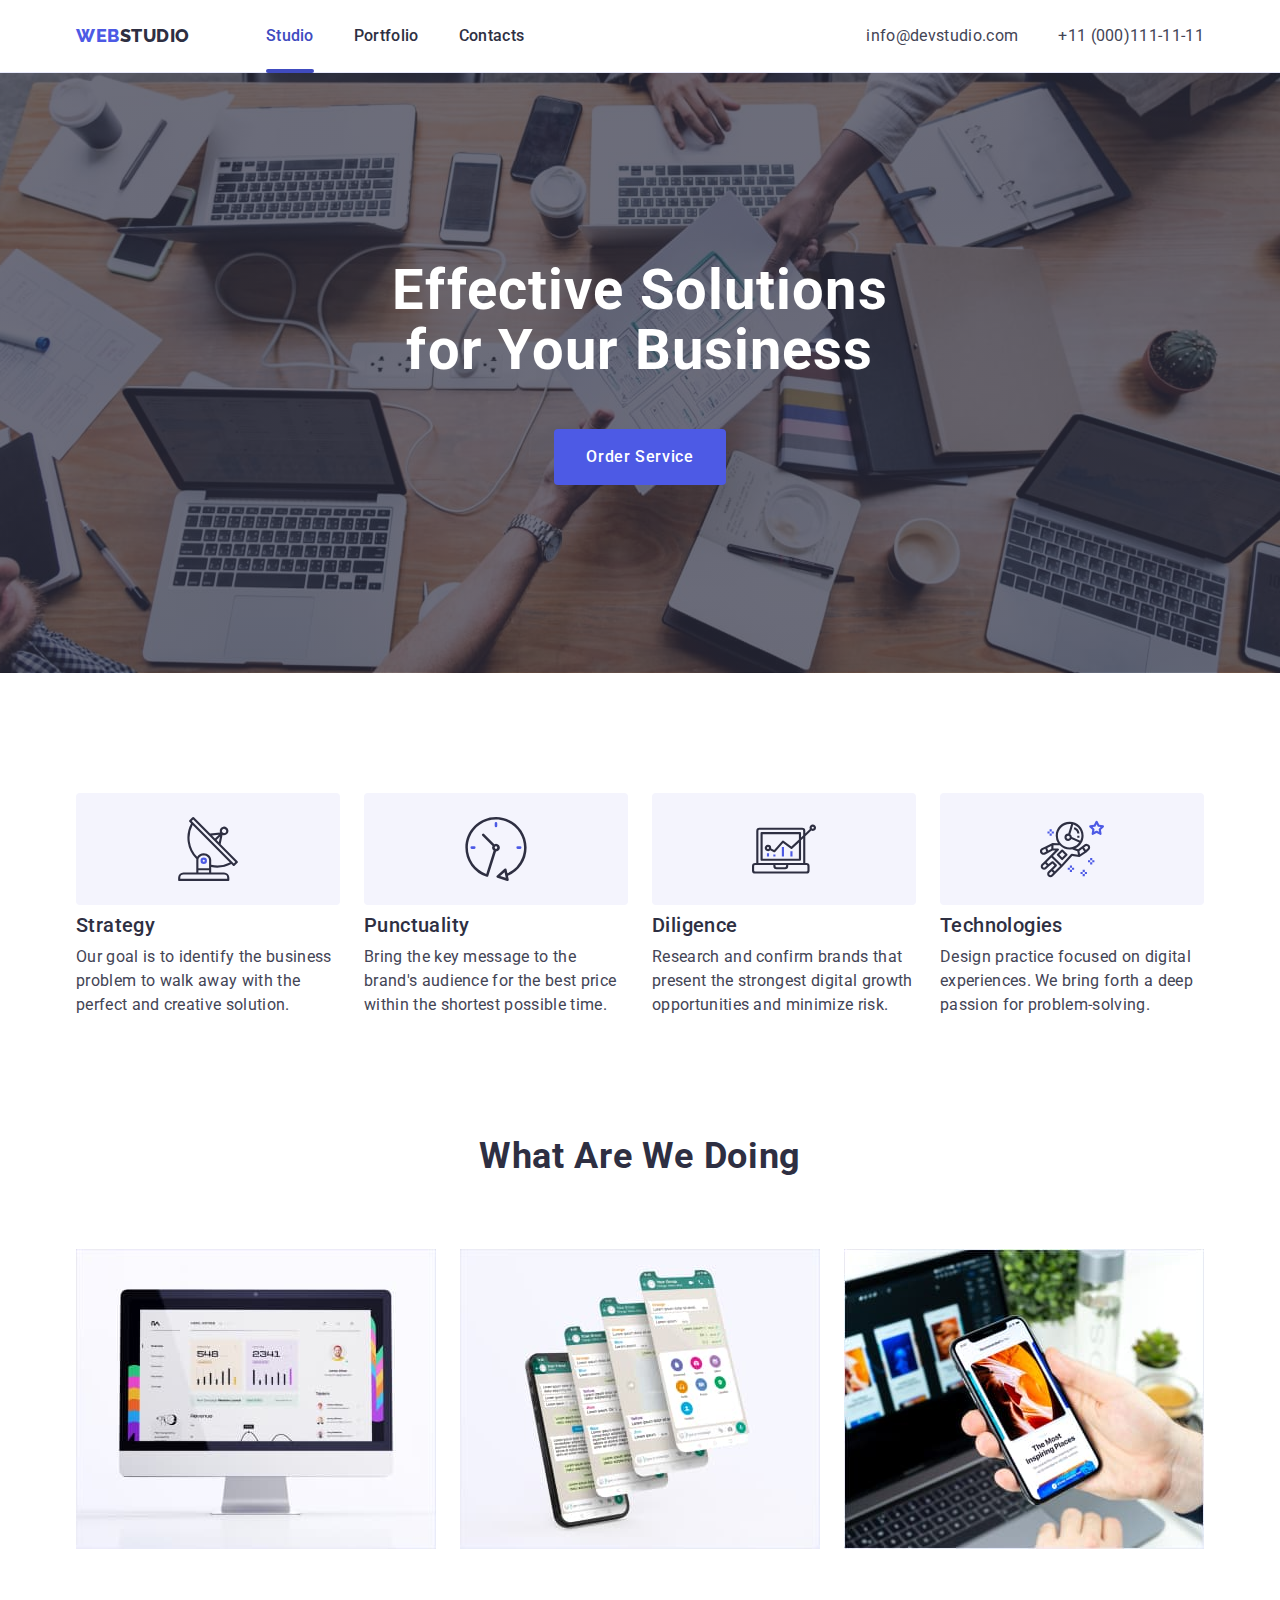
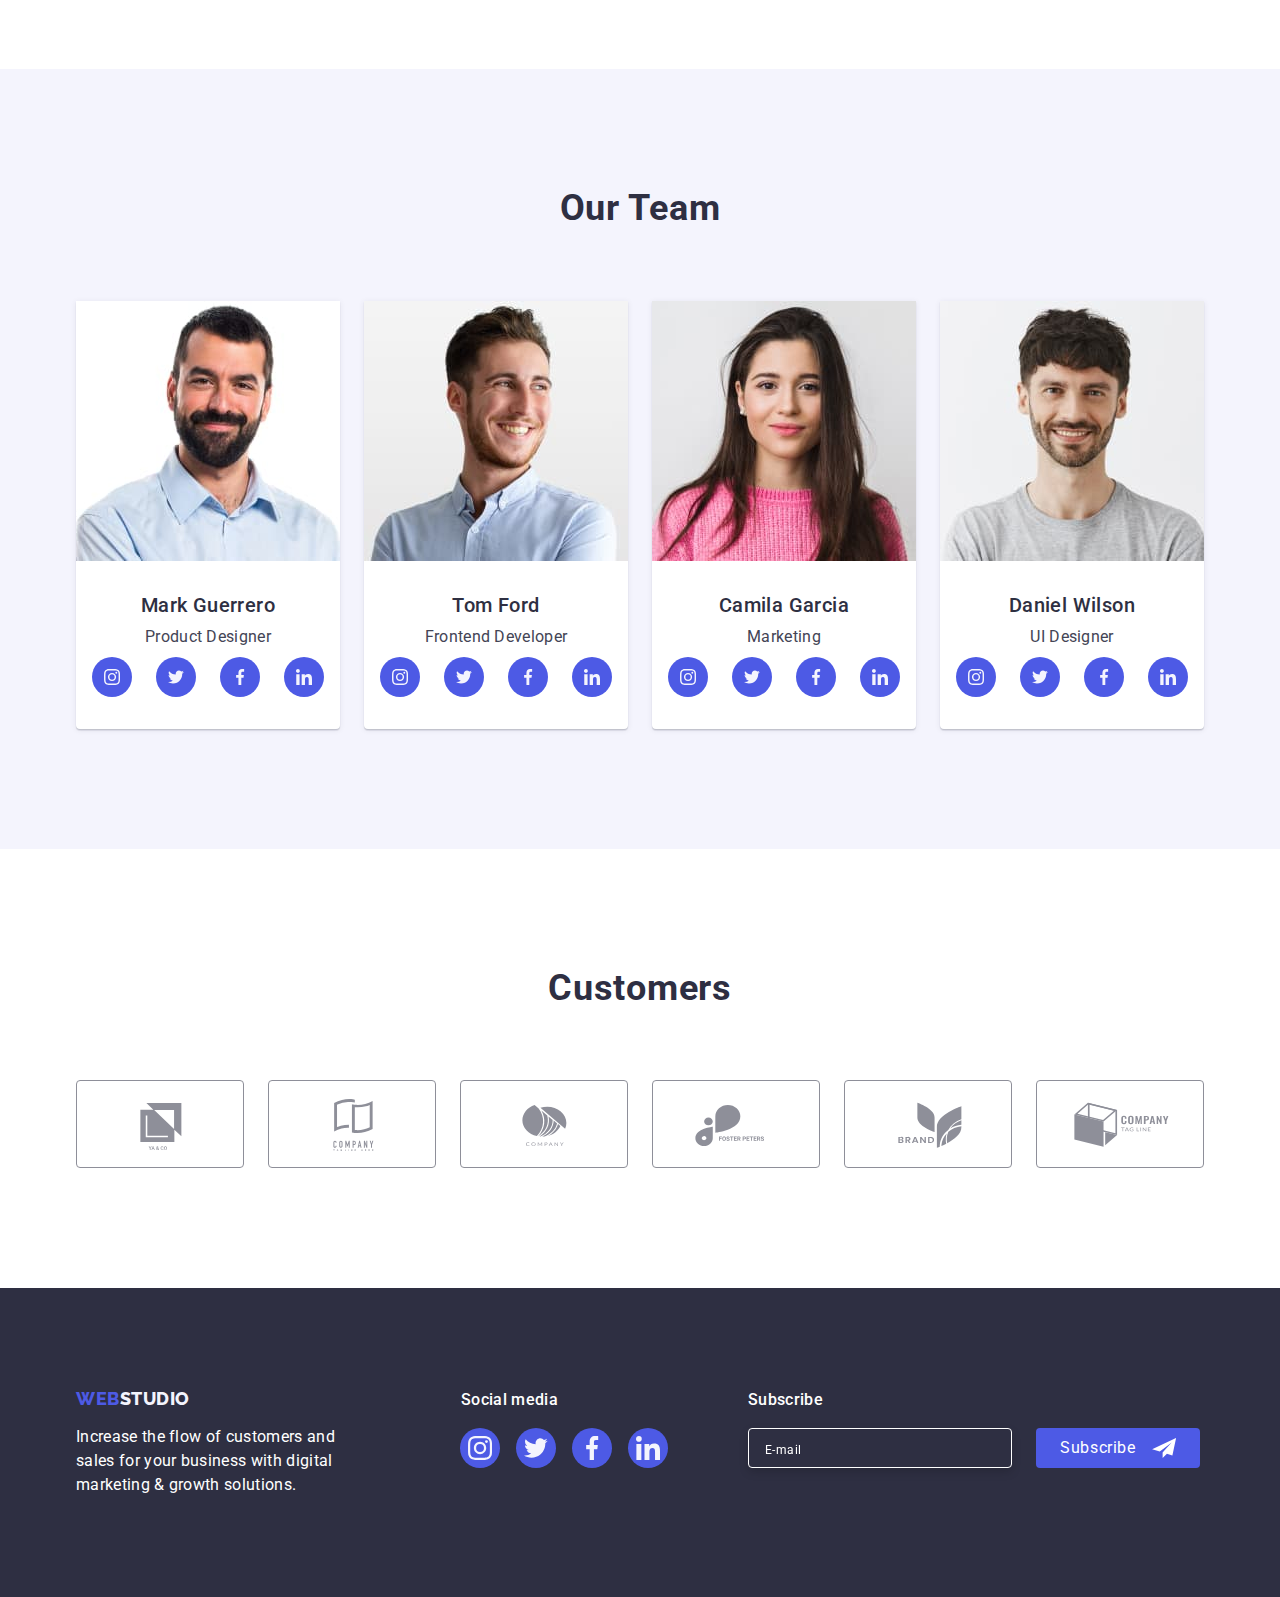
==== commit e57d5867: "hw update mistakes" ====
--- a/index.html
+++ b/index.html
@@ -395,20 +395,20 @@
           </li>
         </ul>
       </div>
-      <form class="subskribe-form" name="subskribe_form">
+      <div class="subkcribe-box">
         <p class="footer-text-subskribe">Subscribe</p>
-        <div class="subskribe-box">
+        <form class="subskribe-form" name="subskribe_form">
           <label>
             <input class="footer-email-input" type="email" name="user_email" placeholder="E-mail" />
           </label>
           <!-- Button form subskribe -->
-          <button class="subskribe-btn" type="submit">Subskribe
+          <button class="subskribe-btn" type="submit">Subscribe
             <svg class="send-icon" width="24" height="20">
               <use href="./images/icons.svg#icon-icon-send"></use>
             </svg>
           </button>
-        </div>
-      </form>
+        </form>
+      </div>
     </div>
   </footer>
   <!-- Modal window -->
@@ -421,40 +421,49 @@
       </button>
       <strong class="modal-title">Leave your contacts and we will call you back</strong>
       <form class="modal-form" name="contact-form">
-        <label class="modal-form-label" for="user_name">Name</label>
-        <div class="modal-form-field">
-          <input class="modal-form-input" type="text" name="user_name">
-          <svg class="modal-form-icon" width="12" height="12">
-            <use href="./images/icons.svg#icon-user-icon"></use>
-          </svg>
-        </div>
-        <label class="modal-form-label" for="user_phone">Phone</label>
-        <div class="modal-form-field">
-          <input class="modal-form-input" type="tel" name="user_phone">
-          <svg class="modal-form-icon" width="13" height="13">
-            <use href="./images/icons.svg#icon-phone-icon"></use>
-          </svg>
-        </div>
-        <label class="modal-form-label" for="user_email">Email</label>
-        <div class="modal-form-field">
-          <input class="modal-form-input" type="email" name="user_email">
-          <svg class="modal-form-icon" width="15" height="12">
-            <use href="./images/icons.svg#icon-mail-icon"></use>
-          </svg>
-        </div>
+        <ul class="modal-form-list list">
+          <li>
+            <label class="modal-form-label" for="user_name">Name</label>
+            <div class="modal-form-field">
+              <input class="modal-form-input" type="text" name="user_name" id="user_name">
+              <svg class="modal-form-icon" width="12" height="12">
+                <use href="./images/icons.svg#icon-user-icon"></use>
+              </svg>
+            </div>
+          </li>
+          <li>
+            <label class="modal-form-label" for="user_phone">Phone</label>
+            <div class="modal-form-field">
+              <input class="modal-form-input" type="tel" name="user_phone" id="user_phone">
+              <svg class="modal-form-icon" width="13" height="13">
+                <use href="./images/icons.svg#icon-phone-icon"></use>
+              </svg>
+            </div>
+          </li>
+          <li>
+            <label class="modal-form-label" for="user_email">Email</label>
+            <div class="modal-form-field">
+              <input class="modal-form-input" type="email" name="user_email" id="user_email">
+              <svg class="modal-form-icon" width="15" height="12">
+                <use href="./images/icons.svg#icon-mail-icon"></use>
+              </svg>
+            </div>
+          </li>
+        </ul>
         <label class="modal-form-label" for="user_message">Comment</label>
         <textarea class="modal-form-message" name="user_message" rows="5" placeholder="Text input"></textarea>
-        <label class="modal-form-agreement" for="user_agreement">
-          <input class="modal-form-agreement-box visually-hidden" type="checkbox" name="user_agreement">
-          <svg class="modal-form-agreement-icon" width="16" height=16">
-            <use class="modal-form-agreement-unchecked" href=" ./images/icons.svg#icon-checked"></use>
-            <use class="modal-form-agreement-checked" href="./images/icons.svg#icon-unchecked"></use>
+        <label class="modal-form-label-agreement" for="user_agreement">
+          <input class="modal-form-agreement-box visually-hidden" type="checkbox" name="user_agreement"
+            id="user_agreement">
+          <svg class="modal-form-agreement-icon" width="16" height="16">
+            <use class="modal-form-agreement-unchecked" href=" ./images/icons.svg#icon-unchecked"></use>
+            <use class="modal-form-agreement-checked" href="./images/icons.svg#icon-checked"></use>
           </svg>
           <span class="modal-form-agreement-text">I accept the terms and conditions of the <a
               class="modal-form-agreement-link" href="">Privacy
               Policy</a></span>
         </label>
-        <button class="hero-btn" type="submit">Send</button>
+        <button class="send-btn" type="submit">Send</button>
       </form>
     </div>
   </div>
--- a/css/styles.css
+++ b/css/styles.css
@@ -538,7 +538,7 @@
 }
 
 .social-container {
-
+margin-right: 80px;
 }
 
 
@@ -664,10 +664,9 @@
 margin-bottom: 16px;
 line-height: 1.5;
 }
+
 .footer-text-subskribe {
   font-weight: 500;
-  margin-left: 1px;
-  margin-left: 80px;
   font-size: 16px;
   letter-spacing: 0.02em;
   color: var(--white-txt-cl);
@@ -680,8 +679,7 @@
   width: 264px;
   height: 40px;
   padding: 8px 16px;
-  margin-left: 80px;
-
+color: #FFFFFF;
   filter: drop-shadow(0px 4px 4px rgba(0, 0, 0, 0.15));
   border: 1px solid #FFFFFF;
   border-radius: 4px;
@@ -690,7 +688,7 @@
   outline-offset: -2px;
 
   transition: outline-color var(--anim);
-
+ ;
 }
 
 .footer-email-input::placeholder {
@@ -698,6 +696,11 @@
   color:#FFFFFF;
   letter-spacing: 0.04em;
   
+}
+
+.subskribe-form {
+  display: flex;
+  gap: 24px;
 }
 
 .subskribe-btn {
@@ -1016,6 +1019,7 @@
 width: 408px;
 min-height: 584px;
 padding: 24px;
+padding-top: 82px;
 
 border-radius: 4px;
 background-color: #FCFCFC;
@@ -1043,9 +1047,8 @@
 cursor: pointer;
 background: #E7E9FC;
 border: 1px solid rgba(0, 0, 0, 0.1);
-transition: transform var(--anim);
-
-transition: background-color var(--anim) ;
+
+transition: background-color var(--anim), fill var(--anim);
 }
 
 .modal-button:hover{
@@ -1053,6 +1056,11 @@
 fill: #FFFFFF;
 }
 
+.modal-button:focus {
+  background-color: var(--navi-focus-cl);
+  fill: #FFFFFF;
+}
+
 .modal-icon {
 display: block;
 margin: auto;
@@ -1062,7 +1070,6 @@
   display: block;
   text-align: center;
 
-  margin-top: 48px;
   margin-bottom: 16px;
 
 }
@@ -1076,6 +1083,14 @@
   color: #8E8F99;
 }
 
+.modal-form-label-agreement {
+display: flex;
+gap: 8px;
+justify-content: center;
+transition: var(--anim);
+align-items: center;
+}
+
 .modal-form-field {
   position: relative;
   margin-bottom: 8px;
@@ -1102,6 +1117,7 @@
   position: absolute;
   top: 50%;
   left: 19px;
+  fill:#2E2F42 ;
 
   transform: translateY(-50%);
   transition: fill var(--anim);
@@ -1142,15 +1158,10 @@
   letter-spacing: 0.04em;
 }
 
-.modal-form-agreement {
-  display: flex;
-  justify-content: center;
-  align-items:center;
-  gap: 6px;
-
-}
+
 
 .modal-form-agreement-box {
+
   position: relative;
   appearance: none;
 
@@ -1163,18 +1174,6 @@
   transition: var(--anim);
 }
 
-.visually-hidden {
-  position: absolute;
-  width: 1px;
-  height: 1px;
-  margin: -1px;
-  border: 0;
-  padding: 0;
-  white-space: nowrap;
-  clip-path: inset(100%);
-  clip: rect(0 0 0 0);
-  overflow: hidden;
-}
 
 .modal-form-agreement-box:checked {
   background-color: var(--accent-bg-cl);
@@ -1186,7 +1185,7 @@
   transition: var(--anim-fast);
 }
 
-input[type='checkbox']:checked+.modal-form-agreement-icon>.modal-form-agreement-unchecked {
+.modal-form-agreement-box:checked+.modal-form-agreement-icon>.modal-form-agreement-unchecked {
   opacity: 0;
 }
 
@@ -1195,7 +1194,7 @@
   transition: var(--anim-fast);
 }
 
-input[type='checkbox']:checked+.modal-form-agreement-icon>.modal-form-agreement-checked {
+.modal-form-agreement-box:checked+.modal-form-agreement-icon>.modal-form-agreement-checked {
   opacity: 1;
 }
 
@@ -1204,13 +1203,33 @@
 .modal-form-agreement-text {
   font-size: 12px;
   letter-spacing: 0.04em;
-  line-height: 1.17px;
+  width: 338px;
   color: #8E8F99;
-margin-bottom: 24px;
-margin-top: 16px;
+
 }
 
 .modal-form-agreement-link {
   color: var(--background-btn);
 }
 
+.send-btn {
+  margin-left: auto;
+  margin-right: auto;
+  margin-top: 28px;
+
+  display: block;
+  min-width: 169px;
+  height: 56px;
+  border-radius: 4px;
+  padding: 16px 32px;
+  background-color: #4D5AE5;
+  font-family: "Roboto", sans-serif;
+  font-weight: 500;
+  font-size: 16px;
+  line-height: 1.5;
+  letter-spacing: 0.04em;
+  border: none;
+  color: #ffffff;
+  cursor: pointer;
+  transition: background-color var(--anim);
+}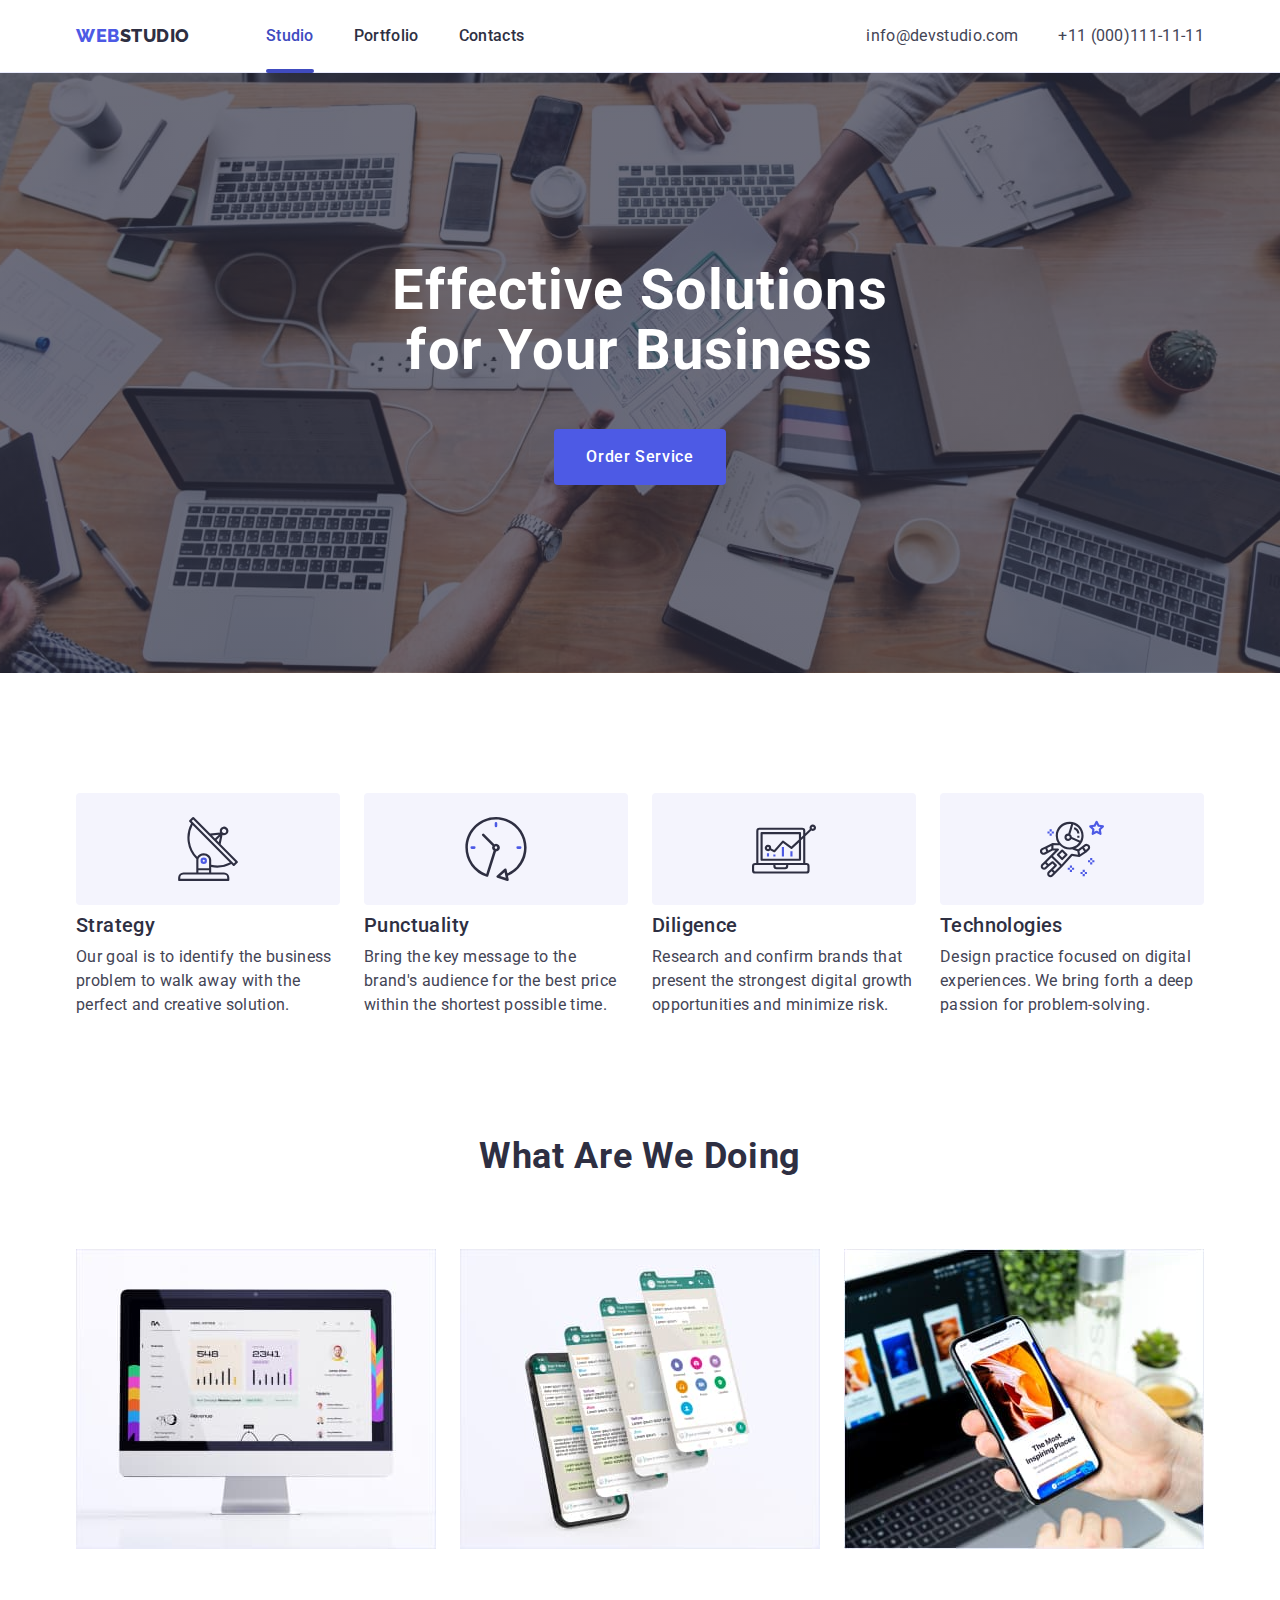
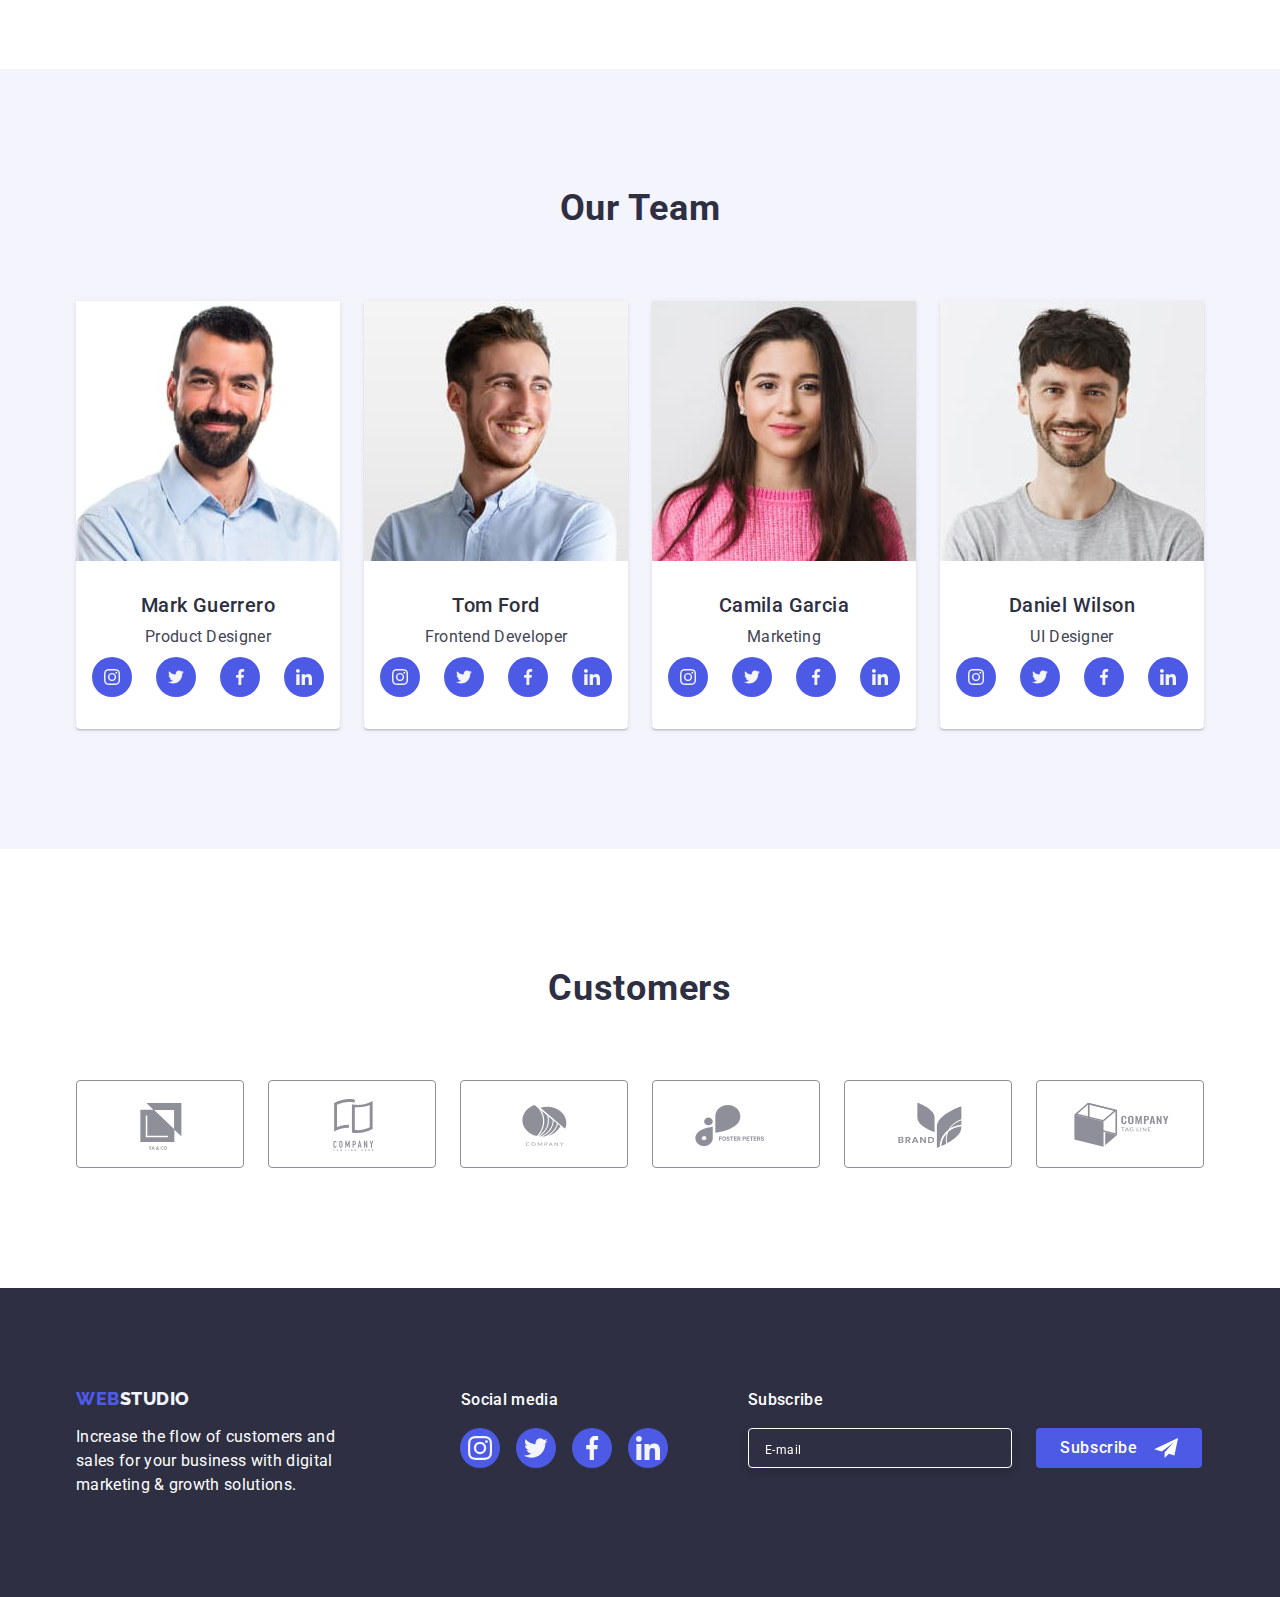
==== commit cdc5a365: "hw update mistakes final" ====
--- a/index.html
+++ b/index.html
@@ -422,7 +422,7 @@
       <strong class="modal-title">Leave your contacts and we will call you back</strong>
       <form class="modal-form" name="contact-form">
         <ul class="modal-form-list list">
-          <li>
+          <li class="modal-form-item">
             <label class="modal-form-label" for="user_name">Name</label>
             <div class="modal-form-field">
               <input class="modal-form-input" type="text" name="user_name" id="user_name">
@@ -431,7 +431,7 @@
               </svg>
             </div>
           </li>
-          <li>
+          <li class="modal-form-item">
             <label class="modal-form-label" for="user_phone">Phone</label>
             <div class="modal-form-field">
               <input class="modal-form-input" type="tel" name="user_phone" id="user_phone">
@@ -440,7 +440,7 @@
               </svg>
             </div>
           </li>
-          <li>
+          <li class="modal-form-item">
             <label class="modal-form-label" for="user_email">Email</label>
             <div class="modal-form-field">
               <input class="modal-form-input" type="email" name="user_email" id="user_email">
@@ -451,7 +451,8 @@
           </li>
         </ul>
         <label class="modal-form-label" for="user_message">Comment</label>
-        <textarea class="modal-form-message" name="user_message" rows="5" placeholder="Text input"></textarea>
+        <textarea class="modal-form-message" name="user_message" rows="5" placeholder="Text input"
+          id="user_message"></textarea>
         <label class="modal-form-label-agreement" for="user_agreement">
           <input class="modal-form-agreement-box visually-hidden" type="checkbox" name="user_agreement"
             id="user_agreement">
--- a/css/styles.css
+++ b/css/styles.css
@@ -709,6 +709,7 @@
 color: #FFFFFF;
 border: none;
 cursor: pointer;
+font-weight: 500;
 
 background-color: var(--background-btn);
 border-radius: 4px;
@@ -1019,7 +1020,7 @@
 width: 408px;
 min-height: 584px;
 padding: 24px;
-padding-top: 82px;
+padding-top: 72px;
 
 border-radius: 4px;
 background-color: #FCFCFC;
@@ -1086,14 +1087,18 @@
 .modal-form-label-agreement {
 display: flex;
 gap: 8px;
-justify-content: center;
+line-height: 1.17;
 transition: var(--anim);
 align-items: center;
 }
 
 .modal-form-field {
   position: relative;
-  margin-bottom: 8px;
+ 
+}
+
+.modal-form-item {
+margin-bottom: 8px;
 }
 
 .modal-form-input {
@@ -1162,16 +1167,6 @@
 
 .modal-form-agreement-box {
 
-  position: relative;
-  appearance: none;
-
-  width: 16px;
-  height: 16px;
-
-
-  border: 1px solid rgba(46, 47, 66, 0.4);
-  border-radius: 2px;
-  transition: var(--anim);
 }
 
 
@@ -1203,8 +1198,9 @@
 .modal-form-agreement-text {
   font-size: 12px;
   letter-spacing: 0.04em;
-  width: 338px;
+
   color: #8E8F99;
+  align-self: flex-end;
 
 }
 
